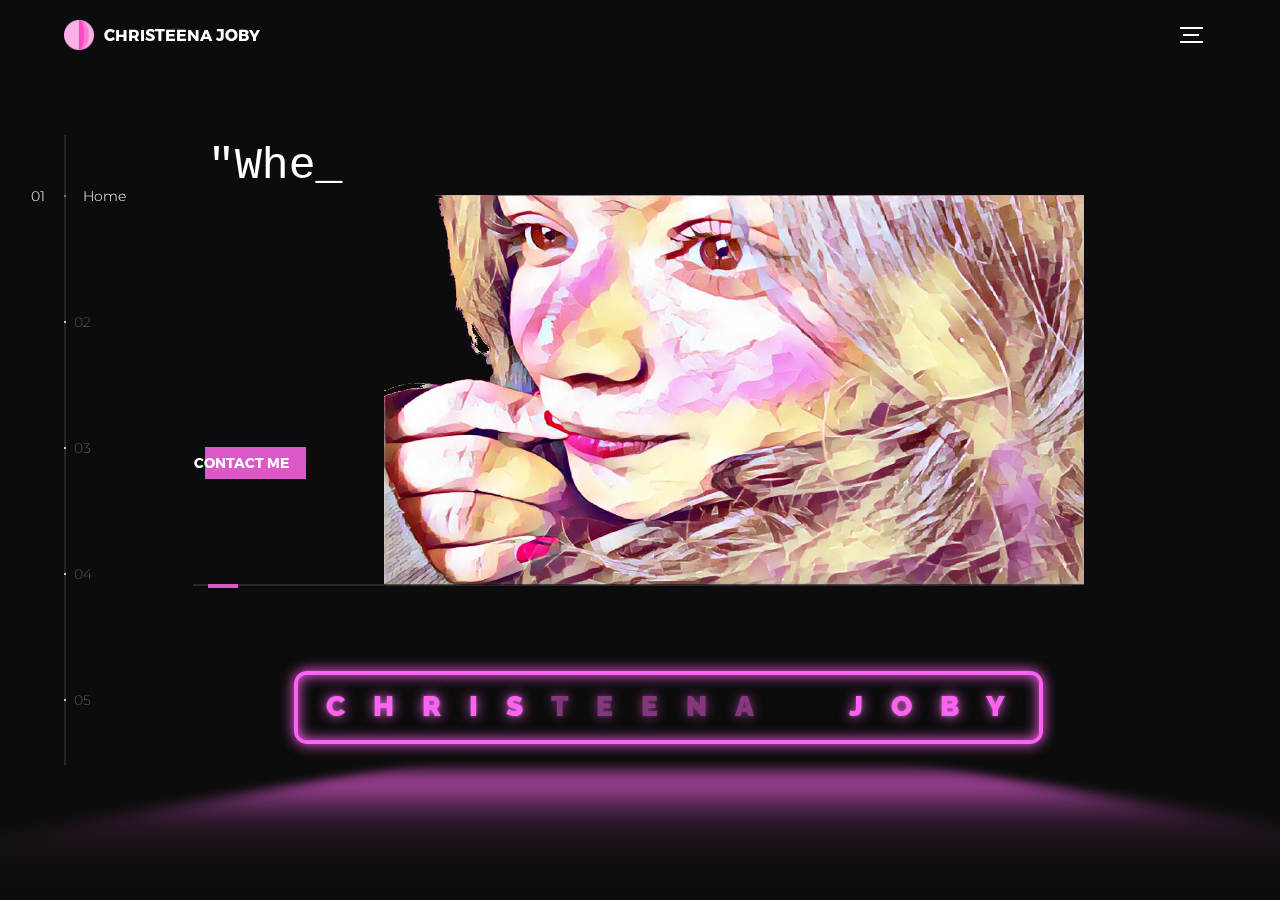
==== index.html @ 311c2933 "Initial commit" ====
<!DOCTYPE html>
<html lang="en">
<head>
  <title>Christeena Joby</title>
  <meta charset="utf-8">
  <meta name="viewport" content="width=device-width, initial-scale=1">
  <meta http-equiv="X-UA-Compatible" content="IE=edge">
  <meta name="description" content="HTML5 website template">
  <meta name="keywords" content="global, template, html, sass, jquery">
  <meta name="viewport" content="width=device-width, initial-scale=1">


  <link rel="stylesheet" href="https://fonts.googleapis.com/css?family=Montserrat">
  
 
  <link rel="stylesheet" href="assets/css/letter.css">
  <link rel="stylesheet" href="assets/css/exp.css">
   <link rel="stylesheet" href="assets/css/output.css">
  <link rel="stylesheet" href="assets/css/ghr.css">
  <link rel="stylesheet" href="assets/css/bob.css">
  <link rel="stylesheet" href="assets/css/button.css">
 
  <link rel="stylesheet" href="assets/css/card.css">

  <link rel="stylesheet" href="assets/css/main.css">

</head>
<body>
  <div class="device-notification">
    <a class="device-notification--logo" href="#0">
      <img src="assets/img/sphere.png">
      <p>Christeena Joby</p>
    </a>
  </div>
  
  <div class="perspective effect-rotate-left">
    <div class="container"><div class="outer-nav--return"></div>
      <div id="viewport" class="l-viewport">
        <div class="l-wrapper">
          <header class="header">
            <a class="header--logo" href="#0">
              <img src="assets/img/sphere.png" alt="Logo" width="30" height="30">
              <p>CHRISTEENA JOBY</p>
            </a>
            <button class="header--cta cta" style="color: rgb(129, 44, 59);" onclick="scrollToContact()">Contact Me</button>
            <div class="header--nav-toggle">
              <span></span>
            </div>
          </header>
          <nav class="l-side-nav">
            <ul class="side-nav">
              <li class="is-active"><span>Home</span></li>
              <li><span>Works</span></li>
              <li><span>About</span></li>
              <li><span>Experience</span></li>
              <li><span>Contact Me</span></li>
            </ul>
          </nav>
          <ul class="l-main-content main-content">
            <li class="l-section section section--is-active">
              <div class="intro" style="height: 90%;">
                <div class="intro--banner" >
                 <div id="typedtext" style="font-family: 'Courier New', Courier, monospace, cursive; height: 30%; font-size: 320%;"></div>
                 <div class="text-and-image-container">
                  <div class="text-container">
                    <button class="cta" style="margin: 20%; left: -23%;" onclick="scrollToContact()">Contact Me
                      <svg version="1.1" id="Layer_1" xmlns="http://www.w3.org/2000/svg" xmlns:xlink="http://www.w3.org/1999/xlink" x="0px" y="0px" viewBox="0 0 150 118" style="enable-background:new 0 0 150 118;" xml:space="preserve">
                      <g transform="translate(0.000000,118.000000) scale(0.100000,-0.100000)">
                        <path d="M870,1167c-34-17-55-57-46-90c3-15,81-100,194-211l187-185l-565-1c-431,0-571-3-590-13c-55-28-64-94-18-137c21-20,33-20,597-20h575l-192-193C800,103,794,94,849,39c20-20,39-29,61-29c28,0,63,30,298,262c147,144,272,271,279,282c30,51,23,60-219,304C947,1180,926,1196,870,1167z"/>
                      </g>
                      </svg>
                      <span class="btn-background"></span>
                    </button>
                    </div> 
                    <img src="assets/img/imageedit_1_9113264319.png" alt="Welcome" width="700" height="390">
                  </div>
                
                </div>
                <div class="intro--options" >
                  
                  <button class='glowing-btn' style="top: 90%; left: 10%;"><span class='glowing-txt'>CHRIS<span class='faulty-letter'>TEENA &nbsp;</span>JOBY</span></button>

                </div>
              </div>
            </li>
            <li class="l-section section">
              <div class="work">
                <h2>Projects</h2>
                <div class="about--options">
                  <!-- Add the card structures here -->
                  <div class="card-grid">
                  <div class="card">
                      <div class="cover item-a">
                          <h1 style="left: -120%;">Employ<br>Management</h1>
                          <span class="price"><br><br>C#/SQL</span>
                          <div class="card-back">
                              <a href="https://github.com/christeena101">View Code</a>
                          
                          </div>
                      </div>
                  </div>
                  <div class="card">
                    <div class="cover item-b">
                        <h1 style="left: -90%;">Arcade<br>Box</h1>
                        <span class="price"><br><br>Android Studio</span>
                        <div class="card-back">
                          <a href="https://github.com/christeena101">View Code</a>
                             
                        </div>
                    </div>
                </div>
                <div class="card">
                  <div class="cover item-c">
                      <h1 style="left: -110%;">Shakespear's<br>Quill</h1>
                      <span class="price"><br><br>jQuery/HTML/CSS/
                        <br>JS/OpenAI/React</span>
                      <div class="card-back">
                        <a href="https://github.com/christeena101">View Code</a>
                  
                      </div>
                  </div>
              </div>
              <div class="card">
                <div class="cover item-d">
                    <h1 style="left: -90%;">3D<br>Space</h1>
                    <span class="price"><br><br>Aframe/HTML/CSS/JS</span>
                    <div class="card-back">
                      <a href="https://github.com/christeena101">View Code</a>
                   
                    </div>
                </div>
            </div>
            <div class="card">
              <div class="cover item-e">
                  <h1 style="left: -90%;">Movie<br>Watcher</h1>
                  <span class="price"><br><br>HTML/CSS/JS</span>
                  <div class="card-back">
                    <a href="https://github.com/christeena101">View Code</a>
                  </div>
              </div>
          </div>
            </div>      
              </div>
              </div>
            </li>
            <li class="l-section section">
              <div class="about">
                
                <div class="about--banner" style="top: 10%;">
                  <div style="left: -10%; font-family: 'Courier New', monospace; font-size: 2.5em; font-weight: bold; color: white; text-shadow: 1px 1px 1px #999; letter-spacing: 1px; text-align: center-left;">
                    "Crafting Innovative <br> Solutions and <br> Pushing Boundaries <br> in Computer Science"</div>
                    <img src="assets/img/meee-removebg-preview.png" alt="About Me" style=" position: absolute; width: 40%; height: 90%; left: 50%; top: 9.4%;">
  <hr style="border: 1px solid rgb(204, 51, 178); margin: 20px 0; width: 100%;">
                </div>

                <div class="foop-container">
                  <div class="foop-panel">
                    <div class="foop-ring">
                      <div class="foop-card foop-card1"></div>
                      <div class="foop-border">
                        <p class="foop-title"></p>
                        <div class="foop-slide">
                          <h6 class="foop-para">Georgia Institute of Technology</h6>
                          <div class="foop-line">
                            <h6 class="foop-para">BS in Computational Media</h6> <i class="foop-fa-plane" aria-hidden="true"></i>
                           
                          </div>
                          <div class="foop-line">
                            <h6 class="foop-para">Graduation:</h6> <i class="foop-fa-plane" aria-hidden="true"></i>
                            <h6 class="foop-para">May 2025</h6>
                          </div>
                        </div>
                      </div>
                    </div>
                  </div>
                  <div class="foop-panel">
                    <div class="foop-ring">
                      <div class="foop-card foop-card2"></div>
                      <div class="foop-border">
                        <p class="foop-title">About</p>
                        <div class="foop-slide">
                          <h6 class="foop-para">With a strong foundation in software development, 
                            problem-solving, and data analysis, 
                            I'm passionate about creating innovative and interactive experiences. </h6>
  
                        </div>
                      </div>
                    </div>
                  </div>
                  <div class="foop-panel">
                    <div class="foop-ring">
                      <div class="foop-card foop-card3"></div>
                      <div class="foop-border">
                        <p class="foop-title">Skills</p>
                        <div class="foop-slide">
                          <h6 class="foop-para">Java | CSS | C# | JavaScript | SQL | Python | Figma | Android Studio | React | Web Development | Accounting | Fundraising | SEO Optimization | Project Management</h6>
                        
                        </div>
                      </div>
                    </div>
                  </div>
                </div>   
              </div>
            </li>
            <li class="l-section section" style="margin: 0;">
              <h2>Work Experience</h2>
              <div class="timeline" style="top: -7.5%;"> 
                <div class="timeline__event  animated fadeInUp delay-3s timeline__event--type1">
                  <div class="timeline__event__icon ">
                    <i class="lni-cake"></i>
                  </div>
                  <div class="timeline__event__date">
                    Alston & Bird
                  </div>
                  <div class="timeline__event__content ">
                    <div class="timeline__event__title">
                    IT Applications Intern
                    </div>
                    <div class="timeline__event__description" style="color: black;">
                      <p>Experienced in developing web and mobile applications using C#, jQuery, and Bootstrap within Visual Studio. My responsibilities included creating stored procedures and executing queries in SQL Database Management for efficient client-data management. I collaborated with cross-functional teams to implement solutions that met user-interface requirements.
                      </p>
                    </div>
                  </div>
                </div>
                <div class="timeline__event animated fadeInUp delay-2s timeline__event--type2">
                  <div class="timeline__event__icon">
                    <i class="lni-burger"></i>
              
                  </div>
                  <div class="timeline__event__date">
                    Brown's Advisory & Accounting Firm
                  </div>
                  <div class="timeline__event__content">
                    <div class="timeline__event__title">
                      Accounting Admin Intern
                    </div>
                    <div class="timeline__event__description" style="color: black;">
                      <p>I offered detailed tax preparation using OLTPRO Tax Service for diverse business entities. My skills include bookkeeping and entry-level accountancy with Quickbooks Certification. I maintained effective client communication through Power Automate, ShareFile, JotForm, and RightSignature.</p>
                    </div>
                  </div>
                </div>
                <div class="timeline__event animated fadeInUp delay-1s timeline__event--type3">
                  <div class="timeline__event__icon">
                    <i class="lni-slim"></i>
              
                  </div>
                  <div class="timeline__event__date">
                    Miss HBCU Teen Pageant 
                  </div>
                  <div class="timeline__event__content">
                    <div class="timeline__event__title">
                      Development Associate
                    </div>
                    <div class="timeline__event__description" style="color: black;">
                      <p>I oversaw a Squarespace website, ensuring regular updates, content management, and troubleshooting. To enhance Search Engine Optimization, I updated metadata, implemented link-tracking, and monitored website traffic. Through effective client outreach, I secured $7,000 in donations/sponsorships out of a total revenue of $27,000.</p>
                    </div>
              
                  </div>
                </div>
                <div class="timeline__event animated fadeInUp timeline__event--type1">
                  <div class="timeline__event__icon">
                    <i class="lni-cake"></i>
              
                  </div>
                  <div class="timeline__event__date">
                    UserTesting
                  </div>
                  <div class="timeline__event__content">
                    <div class="timeline__event__title">
                      Freelance Usability Tester 
                    </div>
                    <div class="timeline__event__description" style="color: black;">
                      <p>
                        My role involved identifying usability issues and functionality problems that impact user experience, conducting thorough user testing sessions across digital products like websites, mobile applications, and prototypes. I delivered high-quality insights valuable to clients, contributing to the enhancement of digital products.</p>
                    </div>
                  </div>
                </div>
              
              </div>
            </li>
            <li class="l-section section" id="contactSection">
              <div class="hire" style="height: 70%; top: 15%;">
                <div class="wrapper">
                        
                        
                  <form class="form__contact" action="">
                    <fieldset>
                      <p>Hey, Christeena!</p>
                      <p>My name is <span class="form__field field--name" data-placeholder="your name" tabindex="1" contenteditable></span> and I'm writting to you since I'm interested in <span class="form__field field--message" data-placeholder="your message" tabindex="2" contenteditable></span>.</p>
                      <p>This is my <span class="form__field field--email" data-placeholder="email address" tabindex="3" contenteditable></span>.</p>
                      <p>Hope to get in touch soon. Cheers!</p>
                      <button type="submit" class="button button--xlarge" tabindex="4">Send message &#187;</button>
                    </fieldset>
                  </form>
                </div>
                
                <svg version="1.1" id="Layer_1" xmlns="http://www.w3.org/2000/svg" xmlns:xlink="http://www.w3.org/1999/xlink" xml:space="preserve">
                  <defs>
                    <filter id="blur0">
                      <feGaussianBlur in="SourceGraphic" stdDeviation="0 0" />
                    </filter>
                    <filter id="blur1">
                      <feGaussianBlur in="SourceGraphic" stdDeviation="0 5" />
                    </filter>
                    <filter id="blur2">
                      <feGaussianBlur in="SourceGraphic" stdDeviation="0 10" />
                    </filter>
                    <filter id="blur3">
                      <feGaussianBlur in="SourceGraphic" stdDeviation="0 15" />
                    </filter>
                    <filter id="blur4">
                      <feGaussianBlur in="SourceGraphic" stdDeviation="0 20" />
                    </filter>
                  </defs>
                </svg>
           
              </div>
            </li>
            </ul>
            </div>
            </div>
            </div>
            <ul class="outer-nav">
              <li class="is-active">Home</li>
              <li>Works</li>
              <li>About</li>
              <li>Experience</li>
              <li>Contact Me</li>
            </ul>
            </div>
            
            <script src="assets/js/text.js"></script>
            <script src="https://ajax.googleapis.com/ajax/libs/jquery/2.2.4/jquery.min.js"></script>
            <script>window.jQuery || document.write('<script src="assets/js/vendor/jquery-2.2.4.min.js"><\/script>')</script>
            <script src="assets/js/functions-min.js"></script>
            <script>
              function scrollToContact() {
                // Get the target section element by its id
                var contactSection = document.getElementById('contactSection');
            
                // Scroll to the top of the target section smoothly
                contactSection.scrollIntoView({ behavior: 'smooth' });
              }
            </script>
            </body>
            </html>
---- assets/css/letter.css ----
@import url("https://fonts.googleapis.com/css?family=Roboto+Slab:400");
@import url("https://fonts.googleapis.com/css?family=Shadows+Into+Light");
::selection {
  color: #fff;
  background: #9FBE5A;
}


h1 {
  margin-bottom: 75px;
  padding: 0 20vw;
  font: 400 56px "Roboto Slab", serif;
  font-size: 56px;
  text-align: center;
  color: #fff;
}

.form__contact {
  max-width: 600px;
  margin: 0 auto;
  border-left: 30px solid white;
  border-image: url([data-uri]) 5% 100% repeat;
  border-image-width: 0px 0px 0px 30px;
  transform: translateY(100%);
  animation: init 1s ease-in-out forwards;
}
.form__contact fieldset {
  position: relative;
  margin: 0;
  padding: 30px 30px 40px 80px;
  border: none;
  border-radius: 0 20px 20px 0;
  font: 24px "Shadows Into Light", cursive;
  background: #fff linear-gradient(rgba(0, 0, 0, 0.1) 1px, transparent 0) 0 20px/100% 40px;
}
.form__contact fieldset:after {
  position: absolute;
  top: 0;
  left: 50px;
  content: "";
  height: 100%;
  width: 1px;
  border-left: double #E08183;
}
.form__contact p {
  margin: 0 0 40px 0;
  line-height: 40px;
  color: #333;
}
.form__contact span {
  position: relative;
  line-height: 40px;
}
.form__contact button {
  margin-top: 40px;
  float: right;
  border: none;
  font-family: "Shadows Into Light", cursive;
  color: #E08183;
  background: transparent;
  cursor: pointer;
  transition: transform 0.25s ease;
}
.form__contact button:hover {
  transform: translateX(10px);
}

.form__field {
  display: inline;
  color: #7DB665;
  outline: none;
}
.form__field:empty {
  display: inline-block;
  color: #DDD;
}
.form__field:empty:before, .form__field:empty:focus:before {
  content: attr(data-placeholder);
}

svg {
  display: none;
}

@keyframes init {
  75% {
    transform: translateY(-20px);
  }
  100% {
    transform: translateY(0);
  }
}
@keyframes do-blur {
  0% {
    filter: url(#blur4);
  }
  25% {
    filter: url(#blur3);
  }
  50% {
    filter: url(#blur2);
  }
  75% {
    filter: url(#blur1);
  }
  100% {
    filter: url(#blur0);
  }
}

/*# sourceMappingURL=letter.css.map */
---- assets/css/exp.css ----
* {
  box-sizing: border-box;
}

html {
  font-size: 14px;
}

body {
  background: #f6f9fc;
  font-family: "Open Sans", sans-serif;
  color: #525f7f;
}

h2 {
  margin: 5%;
  text-align: center;
  font-size: 2rem;
  font-weight: 100;
}

.timeline {
  display: flex;
  flex-direction: column;
  margin: 20px auto;
  position: relative;
}
.timeline__event {
  margin-bottom: 20px;
  position: relative;
  display: flex;
  margin: 20px 0;
  border-radius: 6px;
  align-self: center;
  width: 80%; /* Set a width for better responsiveness */
  height: 140px; /* Set a fixed height */
}

.timeline__event:nth-child(2n+1) {
  flex-direction: row-reverse;
}
.timeline__event:nth-child(2n+1) .timeline__event__date {
  border-radius: 0 6px 6px 0;
}
.timeline__event:nth-child(2n+1) .timeline__event__content {
  border-radius: 6px 0 0 6px;
}
.timeline__event:nth-child(2n+1) .timeline__event__icon:before {
  content: "";
  width: 2px;
  height: 100%;
  background: #f6a4ec;
  position: absolute;
  top: 0%;
  left: 50%;
  right: auto;
  z-index: -1;
  transform: translateX(-50%);
  animation: fillTop 2s forwards 4s ease-in-out;
}
.timeline__event:nth-child(2n+1) .timeline__event__icon:after {
  content: "";
  width: 100%;
  height: 2px;
  background: #f6a4ec;
  position: absolute;
  right: 0;
  z-index: -1;
  top: 50%;
  left: auto;
  transform: translateY(-50%);
  animation: fillLeft 2s forwards 4s ease-in-out;
}
.timeline__event__title {
  font-size: 1.2rem;
  line-height: 1.4;
  text-transform: uppercase;
  font-weight: 600;
  color: #9251ac;
  letter-spacing: 1.5px;
}

.timeline__event__content {
  padding: 20px;
  box-shadow: 0 30px 60px -12px rgba(50, 50, 93, 0.25), 0 18px 36px -18px rgba(0, 0, 0, 0.3), 0 -12px 36px -8px rgba(0, 0, 0, 0.025);
  background: #fff;
  border-radius: 0 6px 6px 0;
  height: 100%; /* Fill the entire height of the parent */
  overflow: auto; /* Add overflow for cases where content exceeds the fixed height */
}
.timeline__event__date {
  color: #f6a4ec;
  font-size: 1.5rem;
  font-weight: 600;
  background: #9251ac;
  display: flex;
  align-items: center;
  justify-content: center;
  white-space: nowrap;
  padding: 0 20px;
  border-radius: 6px 0 0 6px;
}
.timeline__event__icon {
  display: flex;
  align-items: center;
  justify-content: center;
  color: #9251ac;
  padding: 20px;
  align-self: center;
  margin: 0 20px;
  background: #f6a4ec;
  border-radius: 100%;
  width: 40px;
  box-shadow: 0 30px 60px -12px rgba(50, 50, 93, 0.25), 0 18px 36px -18px rgba(0, 0, 0, 0.3), 0 -12px 36px -8px rgba(0, 0, 0, 0.025);
  padding: 40px;
  height: 40px;
  position: relative;
}
.timeline__event__icon i {
  font-size: 32px;
}
.timeline__event__icon:before {
  content: "";
  width: 2px;
  height: 100%;
  background: #f6a4ec;
  position: absolute;
  top: 0%;
  z-index: -1;
  left: 50%;
  transform: translateX(-50%);
  animation: fillTop 2s forwards 4s ease-in-out;
}
.timeline__event__icon:after {
  content: "";
  width: 100%;
  height: 2px;
  background: #f6a4ec;
  position: absolute;
  left: 0%;
  z-index: -1;
  top: 50%;
  transform: translateY(-50%);
  animation: fillLeftOdd 2s forwards 4s ease-in-out;
}
.timeline__event__description {
  flex-basis: 60%;
}
.timeline__event--type2:after {
  background: #555ac0;
}
.timeline__event--type2 .timeline__event__date {
  color: #87bbfe;
  background: #555ac0;
}
.timeline__event--type2:nth-child(2n+1) .timeline__event__icon:before, .timeline__event--type2:nth-child(2n+1) .timeline__event__icon:after {
  background: #87bbfe;
}
.timeline__event--type2 .timeline__event__icon {
  background: #87bbfe;
  color: #555ac0;
}
.timeline__event--type2 .timeline__event__icon:before, .timeline__event--type2 .timeline__event__icon:after {
  background: #87bbfe;
}
.timeline__event--type2 .timeline__event__title {
  color: #555ac0;
}
.timeline__event--type3:after {
  background: #24b47e;
}
.timeline__event--type3 .timeline__event__date {
  color: #aff1b6;
  background-color: #24b47e;
}
.timeline__event--type3:nth-child(2n+1) .timeline__event__icon:before, .timeline__event--type3:nth-child(2n+1) .timeline__event__icon:after {
  background: #aff1b6;
}
.timeline__event--type3 .timeline__event__icon {
  background: #aff1b6;
  color: #24b47e;
}
.timeline__event--type3 .timeline__event__icon:before, .timeline__event--type3 .timeline__event__icon:after {
  background: #aff1b6;
}
.timeline__event--type3 .timeline__event__title {
  color: #24b47e;
}
.timeline__event:last-child .timeline__event__icon:before {
  content: none;
}

@media (max-width: 786px) {
  .timeline__event {
    flex-direction: column;
    align-self: center;
  }
  .timeline__event__content {
    width: 100%;
  }
  .timeline__event__icon {
    border-radius: 6px 6px 0 0;
    width: 100%;
    margin: 0;
    box-shadow: none;
  }
  .timeline__event__icon:before, .timeline__event__icon:after {
    display: none;
  }
  .timeline__event__date {
    border-radius: 0;
    padding: 20px;
  }
  .timeline__event:nth-child(2n+1) {
    flex-direction: column;
    align-self: center;
  }
  .timeline__event:nth-child(2n+1) .timeline__event__date {
    border-radius: 0;
    padding: 20px;
  }
  .timeline__event:nth-child(2n+1) .timeline__event__icon {
    border-radius: 6px 6px 0 0;
    margin: 0;
  }
}
@keyframes fillLeft {
  100% {
    right: 100%;
  }
}
@keyframes fillTop {
  100% {
    top: 100%;
  }
}
@keyframes fillLeftOdd {
  100% {
    left: 100%;
  }
}
---- assets/css/output.css ----
@import url("https://fonts.googleapis.com/css2?family=Oswald:wght@200;600&display=swap");
body {
  font-family: "Oswald", sans-serif;
  background-color: #212121;
}
body section {
  width: 90%;
  max-width: 1200px;
  margin: 0 auto;
}
body section .row {
  align-items: center;
  height: 100vh;
}

.card-grid {
  display: grid;
  grid-template-columns: repeat(3, 1fr); /* Three cards per row */
  gap: 10px; /* Add gap between grid items */
}

.card {
  position: relative;
  height: 200px;
  width: 50%;
  margin: 10px 0;
  transition: ease all 2.3s;
  perspective: 1200px;
  margin: 10px; /* Add margin between cards */
}
.card:hover .cover {
  transform: rotateX(0deg) rotateY(-180deg);
}
.card:hover .cover:before {
  transform: translateZ(30px);
}
.card:hover .cover:after {
  background-color: black;
}
.card:hover .cover h1 {
  transform: translateZ(100px);
}
.card:hover .cover .price {
  transform: translateZ(60px);
}
.card:hover .cover a {
  transform: translateZ(-60px) rotatey(-180deg);
}
.card .cover {
  position: absolute;
  height: 100%;
  width: 100%;
  transform-style: preserve-3d;
  transition: ease all 2.3s;
  background-size: cover;
  background-position: center center;
  background-repeat: no-repeat;
}
.card .cover:before {
  content: "";
  position: absolute;
  border: 5px solid rgba(255, 255, 255, 0.5);
  box-shadow: 0 0 12px rgba(0, 0, 0, 0.3);
  top: 20px;
  left: 20px;
  right: 20px;
  bottom: 20px;
  z-index: 2;
  transition: ease all 2.3s;
  transform-style: preserve-3d;
  transform: translateZ(0px);
}
.card .cover:after {
  content: "";
  position: absolute;
  top: 0px;
  left: 0px;
  right: 0px;
  bottom: 0px;
  z-index: 2;
  transition: ease all 1.3s;
  background: rgba(0, 0, 0, 0.4);
}
.card .cover.item-a {
  background-image: url("../img/employ.png");
}
.card .cover.item-b {
  background-image: url("../img/aracde1.png");
}
.card .cover.item-c {
  background-image: url("../img/shakes.png");
}
.card .cover.item-d {
  background-image: url("../img/space.png");
}
.card .cover.item-e {
  background-image: url("../img/movie.png");
}
.card .cover h1 {
  font-weight: 600;
  position: absolute;
  bottom: 55px;
  left: 50px;
  color: white;
  transform-style: preserve-3d;
  transition: ease all 2.3s;
  z-index: 3;
  font-size: 300%;
  transform: translateZ(0px);
}
.card .cover .price {
  font-weight: 200;
  position: absolute;
  top: 55px;
  right: 50px;
  color: white;
  transform-style: preserve-3d;
  transition: ease all 2.3s;
  z-index: 4;
  font-size: 2em;
  transform: translateZ(0px);
}
.card .card-back {
  position: absolute;
  height: 100%;
  width: 100%;
  background: rgb(97, 5, 69);
  transform-style: preserve-3d;
  transition: ease all 2.3s;
  transform: translateZ(-1px);
  display: flex;
  align-items: center;
  justify-content: center;
}
.card .card-back a {
  transform-style: preserve-3d;
  transition: ease transform 2.3s, ease background 0.5s;
  transform: translateZ(-1px) rotatey(-180deg);
  background: transparent;
  border: 1px solid white;
  font-weight: 200;
  font-size: 1.3em;
  color: white;
  padding: 14px 32px;
  outline: none;
  text-decoration: none;
}
.card .card-back a:hover {
  background-color: white;
  color: #0b0f08;
}

/*# sourceMappingURL=output.css.map */
---- assets/css/ghr.css ----
.foop-body {
  margin: 0;
  background-color: #2e2e31;
  display: flex;
  align-items: center;
  height: 100vh;
  width: 100vw;
}

.foop-container {
  height: 100vh;
  width: 100vw;
  max-height: 600px;
  max-width: 1000px;
  min-height: 600px;
  min-width: 1000px;
  display: flex;
  justify-content: space-evenly;
  align-items: center;
  margin: 0 auto;
}

.foop-panel {
  height: 100px;
  width: 290px;
  top: -8%;
  left: -6%;
  position: relative;
}

.foop-panel:hover .foop-card {
  filter: blur(1.5px);
}

.foop-panel:hover .foop-card1 {
  background-size: 215% 135%;
}

.foop-panel:hover .foop-card2 {
  background-size: 115% 115%;
}

.foop-panel:hover .foop-card3 {
  background-size: 155% 115%;
}

.foop-panel:hover .foop-title {
  color: rgba(255, 255, 255, 0.2);
}

.foop-panel:hover .foop-border {
  border: 1px solid rgb(255, 255, 255);
}

.foop-panel:hover .foop-slide {
  bottom: 0px;
}

.foop-panel:hover .foop-ring:before,
.foop-panel:hover .foop-ring:after {
  transform: translateX(-50%) translateY(-50%) rotate(310deg);
}

.foop-ring,
.foop-card,
.foop-border,
.foop-slide,
.foop-line {
  display: flex;
  justify-content: center;
  align-items: center;
}

.foop-ring {
  color: #fff1f9;
  position: absolute;
  top: 50%;
  left: 50%;
  transform: translateX(-50%) translateY(-50%);
  font-size: 270px;
}

.foop-card {
  background: #f0d6e5;
  position: relative;
  transition: all 1s;
  height: 370px;

  width: 300px;
  border: 1px solid rgb(255, 255, 255);
}

.foop-card1 {
  background-image: url("../img/tech.jpeg");
  background-repeat: no-repeat;
  background-size: 100% 100%;
}

.foop-card2 {
  background-image: url("../img/about.jpeg");
  background-repeat: no-repeat;
  background-size: 100% 100%;
}

.foop-card3 {
  background-image: url("../img/re.jpeg");
  background-repeat: no-repeat;
  background-size: 100% 100%;
}

.foop-ring:before,
.foop-ring:after {
  content: "";
  padding: 0.7em 0.4em;
  position: absolute;
  left: 50%;
  width: 115%;
  top: 50%;
  display: block;
  border: 5px solid #e01db6;
  border-radius: 50%;
  transition: transform 1s;
  transform: translateX(-50%) translateY(-50%) rotate(50deg);
}

.foop-ring:before {
  border-color: rgb(235, 235, 235) rgb(235, 235, 235) rgba(0, 0, 0, 0) rgba(0, 0, 0, 0);
  z-index: -1;
}

.foop-ring:after {
  border-color: rgba(0, 0, 0, 0) rgba(0, 0, 0, 0) rgb(235, 235, 235) rgb(235, 235, 235);
}

.foop-p {
  text-align: center;
  position: absolute;
  font-family: "Playfair Display";
}

.foop-title {
  font-size: 30px;
  font-weight: 700;
  
  transition: all 1s;
  top: 0;
}

.foop-para {
  bottom: 0;
  font-size: 15px;
  font-family: "Raleway";
  padding: 20px;
  margin: 0;
  text-align: center;
}

.foop-border {
  position: absolute;
  border: 1px solid rgba(255, 255, 255, 0.5);
  height: 280px;
  width: 180px;
  transition: border 1s;
  overflow: hidden;
}

.foop-slide {
  height: 270px;
  width: 180px;
  position: absolute;
  border: 1px solid black;
  bottom: -270px;
  background: rgba(0, 0, 0, 0.5);
  transition: bottom 1s;
  flex-direction: column;
}

.foop-fa-plane {
  font-size: 16px;
}
---- assets/css/bob.css ----
.zozo-body {
  width: 100vw;
  height: 100vh;
  margin: 0;
  background-color: #fff; /* White background */
  font-family: sans-serif;
  display: flex;
  justify-content: center;
  align-items: center;
}

.zozo-card {
  width: 750px;
  height: 100px;
  display: flex;
  flex-grow: 1;
  justify-content: flex-end;
  transform: rotate(-30deg);
  position: relative;
  z-index: 1;
}

.zozo-card__left {
  background-color: rgb(235, 108, 182); /* Pink background */
  width: 50%;
  transform: rotate(-6deg) skew(-6deg, -6deg);
  margin-right: -3px;
  border: 1px solid #000; /* Black border */
}

.zozo-card__content {
  height: calc(100% - 50px);
  width: auto;
  margin: 18px;
  display: flex;
  flex-direction: column;
  justify-content: flex-end;
}

.zozo-card__content__icon {
  display: flex;
  height: 64px;
  width: 64px;
  background-position: center bottom;
  background-repeat: no-repeat;
  background-size: cover;
}

.zozo-card__content div {
  align-self: center;
  margin-top: 8px;
}

.zozo-card__right {
  background-color: rgb(231, 153, 199); 
  background-position: center bottom;
  background-repeat: no-repeat;
  background-size: cover;
  width: 50%;
  transform: rotate(6deg) skew(6deg, 6deg);
  margin-left: -3px;
  color: #000; /* Black text */
  border: 1px solid #333; /* Darker black border */
}

.zozo-card::before {
  content: '';
  background-color: #000; /* Black background */
  position: absolute;
  bottom: 5px;
  right: 210px;
  height: 80px;
  width: 80px;
  transform: rotate(45deg) skew(-32deg, -32deg);
  z-index: -1;
  box-shadow: 90px 90px 15px 22.5px rgba(0, 0, 0, 0.8);
}
.zozo-contact__social {
  display: flex;
  margin-top: 20px;
}

.zozo-contact__social a {
  margin-right: 10px;
  text-decoration: none;
  color: #333;
  display: flex;
  align-items: center;
}

.zozo-contact__social i {
  font-size: 24px;
  margin-right: 5px;
}
---- assets/css/button.css ----
:root {
  --glow-color: hsl(305, 100%, 69%);
}

*,
*::before,
*::after {
  box-sizing: border-box;
}

html,
body {
  height: 100%;
  width: 100%;
  overflow: hidden;
}

body {
  min-height: 100vh;
  display: flex;
  justify-content: center;
  align-items: center;
  background: black;
}

.glowing-btn {
  position: relative;
  color: var(--glow-color);
  cursor: pointer;
  padding: 0.35em 1em;
  border: 0.15em solid var(--glow-color);
  border-radius: 0.45em;
  background: none;
  perspective: 2em;
  font-family: "Raleway", sans-serif;
  font-size: 2em;
  font-weight: 900;
  letter-spacing: 1em;

  -webkit-box-shadow: inset 0px 0px 0.5em 0px var(--glow-color),
    0px 0px 0.5em 0px var(--glow-color);
  -moz-box-shadow: inset 0px 0px 0.5em 0px var(--glow-color),
    0px 0px 0.5em 0px var(--glow-color);
  box-shadow: inset 0px 0px 0.5em 0px var(--glow-color),
    0px 0px 0.5em 0px var(--glow-color);
  animation: border-flicker 2s linear infinite;
}

.glowing-txt {
  float: left;
  margin-right: -0.8em;
  -webkit-text-shadow: 0 0 0.125em hsl(0 0% 100% / 0.3),
    0 0 0.45em var(--glow-color);
  -moz-text-shadow: 0 0 0.125em hsl(0 0% 100% / 0.3),
    0 0 0.45em var(--glow-color);
  text-shadow: 0 0 0.125em hsl(0 0% 100% / 0.3), 0 0 0.45em var(--glow-color);
  animation: text-flicker 3s linear infinite;
}

.faulty-letter {
  opacity: 0.5;
  animation: faulty-flicker 2s linear infinite;
}

.glowing-btn::before {
  content: "";
  position: absolute;
  top: 0;
  bottom: 0;
  left: 0;
  right: 0;
  opacity: 0.7;
  filter: blur(1em);
  transform: translateY(120%) rotateX(95deg) scale(1, 0.35);
  background: var(--glow-color);
  pointer-events: none;
}

.glowing-btn::after {
  content: "";
  position: absolute;
  top: 0;
  left: 0;
  right: 0;
  bottom: 0;
  opacity: 0;
  z-index: -1;
  background-color: var(--glow-color);
  box-shadow: 0 0 2em 0.2em var(--glow-color);
  transition: opacity 100ms linear;
}

.glowing-btn:hover {
  color: rgba(0, 0, 0, 0.8);
  text-shadow: none;
  animation: none;
}

.glowing-btn:hover .glowing-txt {
  animation: none;
}

.glowing-btn:hover .faulty-letter {
  animation: none;
  text-shadow: none;
  opacity: 1;
}

.glowing-btn:hover:before {
  filter: blur(1.5em);
  opacity: 1;
}

.glowing-btn:hover:after {
  opacity: 1;
}

@keyframes faulty-flicker {
  0% {
    opacity: 0.1;
  }
  2% {
    opacity: 0.1;
  }
  4% {
    opacity: 0.5;
  }
  19% {
    opacity: 0.5;
  }
  21% {
    opacity: 0.1;
  }
  23% {
    opacity: 1;
  }
  80% {
    opacity: 0.5;
  }
  83% {
    opacity: 0.4;
  }

  87% {
    opacity: 1;
  }
}

@keyframes text-flicker {
  0% {
    opacity: 0.1;
  }

  2% {
    opacity: 1;
  }

  8% {
    opacity: 0.1;
  }

  9% {
    opacity: 1;
  }

  12% {
    opacity: 0.1;
  }
  20% {
    opacity: 1;
  }
  25% {
    opacity: 0.3;
  }
  30% {
    opacity: 1;
  }

  70% {
    opacity: 0.7;
  }
  72% {
    opacity: 0.2;
  }

  77% {
    opacity: 0.9;
  }
  100% {
    opacity: 0.9;
  }
}

@keyframes border-flicker {
  0% {
    opacity: 0.1;
  }
  2% {
    opacity: 1;
  }
  4% {
    opacity: 0.1;
  }

  8% {
    opacity: 1;
  }
  70% {
    opacity: 0.7;
  }
  100% {
    opacity: 1;
  }
}

@media only screen and (max-width: 600px) {
  .glowing-btn {
    font-size: 0.5em;
  }
}
---- assets/css/card.css ----
@import url("https://fonts.googleapis.com/css?family=Raleway:400,400i,700");

* {
  margin: 0;
  padding: 0;
  box-sizing: border-box;
}

.card-container {
  perspective: 50em;

  &:nth-child(1) { --bi: linear-gradient(#555 5em, #0000 3em), linear-gradient(60deg, #55042f, #050a52); }
  &:nth-child(2) { --bi: linear-gradient(#555 5em, #0000 3em), linear-gradient(60deg, #b12f74, #2834af); }
  &:nth-child(3) { --bi: linear-gradient(#555 5em, #0000 3em), linear-gradient(60deg, #f5a7d1, #2a2e64); }

}

.card {
  position: center;
  width: 320px;
  padding: 3em;
  color: #fff;
  transform: rotateY(30deg) rotateX(15deg);
  transform-style: preserve-3d;
  transition: transform 1s;
  background-color: rgb(7, 7, 7); /* Set the background color to pink */

  &:hover {
    transform: rotateY(-30deg) rotateX(-15deg);
  }
}

.layers {
  position: absolute;
  left: 0;
  top: 0;
  width: 100%;
  height: 100%;
  transform-style: preserve-3d;
  z-index: -1;
}

.layer {
  position: absolute;
  left: 0;
  top: 0;
  width: 100%;
  height: 100%;
  border-radius: 1em;
  background-image: var(--bi);
  transform: translateZ(var(--tz));
  box-shadow: 0 0 0.5em #000d inset;

  @for $i from 0 to 10 {
    &:nth-child(#{$i + 1}) {
      --tz: #{$i * -4}px;
    }
  }

  &:last-child {
    box-shadow: 0 0 0.5em #000d inset, 0 0 5px #000;
  }
}
---- assets/css/main.css ----
@font-face{font-family:'Montserrat';src:url("fonts/Montserrat-Black.eot");src:local("☺"),url("fonts/Montserrat-Black.woff") format("woff"),url("fonts/Montserrat-Black.ttf") format("truetype"),url("fonts/Montserrat-Black.svg") format("svg");font-weight:900;font-style:normal}@font-face{font-family:'Montserrat';src:url("fonts/Montserrat-Bold.eot");src:local("☺"),url("fonts/Montserrat-Bold.woff") format("woff"),url("fonts/Montserrat-Bold.ttf") format("truetype"),url("fonts/Montserrat-Bold.svg") format("svg");font-weight:700;font-style:normal}@font-face{font-family:'Montserrat';src:url("fonts/Montserrat-Regular.eot");src:local("☺"),url("fonts/Montserrat-Regular.woff") format("woff"),url("fonts/Montserrat-Regular.ttf") format("truetype"),url("fonts/Montserrat-Regular.svg") format("svg");font-weight:400;font-style:normal}@font-face{font-family:'Montserrat';src:url("fonts/Montserrat-Light.eot");src:local("☺"),url("fonts/Montserrat-Light.woff") format("woff"),url("fonts/Montserrat-Light.ttf") format("truetype"),url("fonts/Montserrat-Light.svg") format("svg");font-weight:300;font-style:normal}/*! normalize.css v3.0.2 | MIT License | git.io/normalize */html{font-family:sans-serif;-ms-text-size-adjust:100%;-webkit-text-size-adjust:100%}body{margin:0}article,aside,details,figcaption,figure,footer,header,hgroup,main,menu,nav,section,summary{display:block}audio,canvas,progress,video{display:inline-block;vertical-align:baseline}audio:not([controls]){display:none;height:0}[hidden],template{display:none}a{background-color:transparent}a:active,a:hover{outline:0}abbr[title]{border-bottom:1px dotted}b,strong{font-weight:bold}dfn{font-style:italic}h1{font-size:2em;margin:0.67em 0}mark{background:#ff0;color:#000}small{font-size:80%}sub,sup{font-size:75%;line-height:0;position:relative;vertical-align:baseline}sup{top:-0.5em}sub{bottom:-0.25em}img{border:0}svg:not(:root){overflow:hidden}figure{margin:1em 40px}hr{box-sizing:content-box;height:0}pre{overflow:auto}code,kbd,pre,samp{font-family:monospace, monospace;font-size:1em}button,input,optgroup,select,textarea{color:inherit;font:inherit;margin:0}button{overflow:visible}button,select{text-transform:none}button,html input[type="button"],input[type="reset"],input[type="submit"]{-webkit-appearance:button;cursor:pointer}button[disabled],html input[disabled]{cursor:default}button::-moz-focus-inner,input::-moz-focus-inner{border:0;padding:0}input{line-height:normal}input[type="checkbox"],input[type="radio"]{box-sizing:border-box;padding:0}input[type="number"]::-webkit-inner-spin-button,input[type="number"]::-webkit-outer-spin-button{height:auto}input[type="search"]{-webkit-appearance:textfield;box-sizing:content-box}input[type="search"]::-webkit-search-cancel-button,input[type="search"]::-webkit-search-decoration{-webkit-appearance:none}fieldset{border:1px solid #c0c0c0;margin:0 2px;padding:0.35em 0.625em 0.75em}legend{border:0;padding:0}textarea{overflow:auto}optgroup{font-weight:bold}table{border-collapse:collapse;border-spacing:0}td,th{padding:0}::-moz-selection{background:#FFF498}::selection{background:#FFF498}::-moz-selection{background:#FFF498}img::-moz-selection{background:transparent}img::selection{background:transparent}img::-moz-selection{background:transparent}body{-webkit-tap-highlight-color:#FFF498}body{background-color:#0c0c0c;font-size:14px;line-height:1.6;font-family:"Montserrat",sans-serif;color:#fff;-webkit-font-smoothing:antialiased;-webkit-text-size-adjust:100%}.l-viewport{position:relative;width:100%;height:100vh;box-shadow:0 0 45px 5px rgba(0,0,0,0.85);overflow:hidden}.l-wrapper{position:relative;width:1440px;max-width:90%;height:100%;margin:0 auto}.l-side-nav{position:absolute;left:0;display:-webkit-box;display:-webkit-flex;display:-ms-flexbox;display:flex;height:100%;-webkit-box-align:center;-webkit-align-items:center;-ms-flex-align:center;align-items:center}.l-side-nav::before{content:"";position:absolute;top:50%;left:0;-webkit-transform:translateY(-50%);transform:translateY(-50%);width:2px;height:70%;max-height:750px;background-color:#555;opacity:.35;z-index:10}@media (max-width: 1180px){.l-side-nav{display:none}}.l-main-content{position:relative;width:100%;height:100%;margin:0;padding:0;list-style:none}.l-section{position:absolute;width:100%;height:100%}.device-notification{display:none;position:fixed;top:0;left:0;width:100%;height:100%;-webkit-box-orient:vertical;-webkit-box-direction:normal;-webkit-flex-direction:column;-ms-flex-direction:column;flex-direction:column;-webkit-box-align:center;-webkit-align-items:center;-ms-flex-align:center;-ms-grid-row-align:center;align-items:center;-webkit-box-pack:center;-webkit-justify-content:center;-ms-flex-pack:center;justify-content:center;background-color:#0c0c0c;z-index:12}.device-notification--logo{display:-webkit-box;display:-webkit-flex;display:-ms-flexbox;display:flex;-webkit-box-align:center;-webkit-align-items:center;-ms-flex-align:center;align-items:center;text-decoration:none;color:#fff}.device-notification--logo p{margin:0 0 0 10px;font-size:16px;font-weight:700;text-transform:uppercase}.device-notification--message{width:70%;margin:30px 0 0 0;font-weight:700;text-align:center}@media (max-width: 767px) and (min-width: 601px) and (max-height: 680px){.device-notification{display:-webkit-box;display:-webkit-flex;display:-ms-flexbox;display:flex}}@media (max-width: 600px) and (min-width: 480px) and (max-height: 580px){.device-notification{display:-webkit-box;display:-webkit-flex;display:-ms-flexbox;display:flex}}@media (max-width: 736px) and (min-width: 360px) and (orientation: landscape){.device-notification{display:-webkit-box;display:-webkit-flex;display:-ms-flexbox;display:flex}}@media(max-width: 359px){.device-notification{display:-webkit-box;display:-webkit-flex;display:-ms-flexbox;display:flex}}.section{opacity:0;visibility:hidden;-webkit-transition:opacity .4s ease-in-out,visibility 0s .4s;transition:opacity .4s ease-in-out,visibility 0s .4s}.section--is-active{opacity:1;visibility:visible;z-index:1;-webkit-transition:opacity .4s ease-in-out .4s;transition:opacity .4s ease-in-out .4s}.section--next{-webkit-transform:translateY(-45px);transform:translateY(-45px);-webkit-transition:-webkit-transform .4s ease-in-out;transition:-webkit-transform .4s ease-in-out;transition:transform .4s ease-in-out;transition:transform .4s ease-in-out, -webkit-transform .4s ease-in-out}.section--prev{-webkit-transform:translateY(45px);transform:translateY(45px);-webkit-transition:-webkit-transform .4s ease-in-out;transition:-webkit-transform .4s ease-in-out;transition:transform .4s ease-in-out;transition:transform .4s ease-in-out, -webkit-transform .4s ease-in-out}.header{position:absolute;top:0;left:0;display:-webkit-box;display:-webkit-flex;display:-ms-flexbox;display:flex;width:100%;height:70px;-webkit-box-align:center;-webkit-align-items:center;-ms-flex-align:center;align-items:center;-webkit-box-pack:justify;-webkit-justify-content:space-between;-ms-flex-pack:justify;justify-content:space-between;z-index:10}.header--logo{display:-webkit-box;display:-webkit-flex;display:-ms-flexbox;display:flex;-webkit-box-align:center;-webkit-align-items:center;-ms-flex-align:center;align-items:center;text-decoration:none;color:#fff}.header--logo p{margin:0 0 0 10px;font-size:16px;font-weight:700;text-transform:uppercase}.header--nav-toggle{display:-webkit-box;display:-webkit-flex;display:-ms-flexbox;display:flex;width:50px;height:50px;-webkit-box-orient:vertical;-webkit-box-direction:normal;-webkit-flex-direction:column;-ms-flex-direction:column;flex-direction:column;-webkit-box-align:center;-webkit-align-items:center;-ms-flex-align:center;align-items:center;-webkit-box-pack:center;-webkit-justify-content:center;-ms-flex-pack:center;justify-content:center;cursor:pointer}.header--nav-toggle span,.header--nav-toggle::before,.header--nav-toggle::after{content:"";position:relative;width:16px;height:2px;background-color:#fff}.header--nav-toggle::before{bottom:5px;width:23px}.header--nav-toggle::after{top:5px;width:23px}.header--cta{position:absolute;top:50%;left:50%;-webkit-transform:translate(-50%, -50%);transform:translate(-50%, -50%);padding:0 20px;line-height:30px;text-decoration:none;color:#fff;font-weight:700;text-transform:uppercase;background-color:#da58c8;border:none;opacity:0;visibility:hidden;-webkit-transition:opacity .4s ease-in-out,visibility 0s .4s;transition:opacity .4s ease-in-out,visibility 0s .4s}.header--cta:focus{outline:none}.header--cta.is-active{opacity:1;visibility:visible;-webkit-transition:opacity .4s ease-in-out .4s;transition:opacity .4s ease-in-out .4s}@media (max-width: 767px){.header--cta{display:none}}.side-nav{position:relative;display:-webkit-box;display:-webkit-flex;display:-ms-flexbox;display:flex;width:100px;height:70%;max-height:750px;-webkit-box-orient:vertical;-webkit-box-direction:normal;-webkit-flex-direction:column;-ms-flex-direction:column;flex-direction:column;-webkit-justify-content:space-around;-ms-flex-pack:distribute;justify-content:space-around;margin:0;padding:0;list-style-position:inside;z-index:10}.side-nav>li{position:relative;top:-5px;color:#fff;font-size:6px;cursor:pointer}.side-nav>li span{position:relative;top:3px;left:10px;color:#fff;font-size:14px;font-weight:300;opacity:0;visibility:hidden}.side-nav>li::before{position:absolute;top:3px;left:10px;color:#555;font-size:14px;font-weight:300}.side-nav li:nth-child(1)::before{content:"01"}.side-nav li:nth-child(2)::before{content:"02"}.side-nav li:nth-child(3)::before{content:"03"}.side-nav li:nth-child(4)::before{content:"04"}.side-nav li:nth-child(5)::before{content:"05"}.side-nav li.is-active{color:#da58c8;-webkit-transition:color .4s ease-in-out;transition:color .4s ease-in-out}.side-nav li.is-active span{opacity:1;visibility:visible;-webkit-transition:opacity .4s ease-in-out;transition:opacity .4s ease-in-out}.side-nav li.is-active::before{left:-33px;color:#fff}.intro{position:relative;display:-webkit-box;display:-webkit-flex;display:-ms-flexbox;display:flex;width:900px;max-width:75%;height:100%;-webkit-box-orient:vertical;-webkit-box-direction:normal;-webkit-flex-direction:column;-ms-flex-direction:column;flex-direction:column;-webkit-box-pack:center;-webkit-justify-content:center;-ms-flex-pack:center;justify-content:center;margin:0 auto}@media (max-width: 1180px){.intro{max-width:100%}}.intro--banner{position:relative;height:475px}.intro--banner::before{content:"";position:absolute;bottom:20px;left:-15px;right:0;height:2px;background-color:#282828}.intro--banner::after{content:"";position:absolute;bottom:18px;left:0;width:30px;height:4px;background-color:#da58c8}.intro--banner h1{position:relative;font-size:68px;font-weight:900;line-height:1;z-index:1}.intro--banner button{position:relative;padding:5px 17px 5px 12px;font-weight:700;text-transform:uppercase;background-color:transparent;border:none}.intro--banner button .btn-background{position:absolute;top:0;left:23px;right:0;height:100%;background-color:#da58c8;z-index:-1;-webkit-transition:left .2s ease-in-out;transition:left .2s ease-in-out}.intro--banner button:hover .btn-background{left:0}.intro--banner button:focus{outline:none}.intro--banner button svg{position:relative;left:5px;width:15px;fill:#fff}.intro--banner img{position:absolute;bottom:21px;right:-12px}.intro--options{display:-webkit-box;display:-webkit-flex;display:-ms-flexbox;display:flex;-webkit-box-pack:justify;-webkit-justify-content:space-between;-ms-flex-pack:justify;justify-content:space-between;margin:0;padding:0;list-style:none}.intro--options>a{max-width:250px;text-decoration:none;color:#282828;-webkit-transition:color .2s ease-in-out;transition:color .2s ease-in-out}.intro--options>a:hover{color:#fff}.intro--options h3{font-size:16px;text-transform:uppercase}.intro--options p{margin-bottom:0}@media (max-width: 900px){.intro--banner{height:380px}.intro--banner h1{font-size:55px}.intro--banner img{width:430px}.intro--options>a{margin-right:30px}.intro--options>a:last-child{margin-right:0}}@media (max-width: 767px){.intro--banner{height:305px}.intro--banner h1{font-size:44px}.intro--banner img{width:330px}.intro--options{display:block}.intro--options>a{display:block;max-width:100%;margin:0 0 30px 0}.intro--options>a:last-child{margin-bottom:0}}@media (max-width: 600px){.intro--banner{height:360px}.intro--banner h1{font-size:55px}.intro--banner img{display:none}}@media (max-width: 600px) and (max-height: 750px){.intro--banner{height:auto}.intro--banner::before,.intro--banner::after{display:none}.intro--banner h1{margin-top:0}.intro--options{display:none}}.work{position:relative;display:-webkit-box;display:-webkit-flex;display:-ms-flexbox;display:flex;width:960px;max-width:80%;height:100%;-webkit-box-orient:vertical;-webkit-box-direction:normal;-webkit-flex-direction:column;-ms-flex-direction:column;flex-direction:column;-webkit-box-pack:center;-webkit-justify-content:center;-ms-flex-pack:center;justify-content:center;margin:0 auto}@media (max-width: 1180px){.work{max-width:100%}}.work h2{margin:0 0 20px 0;font-size:30px;text-align:center}.work--lockup{position:relative}.work--lockup .slider{position:relative;display:-webkit-box;display:-webkit-flex;display:-ms-flexbox;display:flex;width:80%;margin:0 auto;padding:0;list-style:none}.work--lockup .slider--item{position:absolute;display:none;text-align:center}.work--lockup .slider--item a{text-decoration:none;color:#858585}.work--lockup .slider--item-title{margin-top:10px;font-size:12px;font-weight:700;text-transform:uppercase}.work--lockup .slider--item-description{display:none;max-width:250px;margin:0 auto}.work--lockup .slider--item-image{width:150px;height:150px;margin:0 auto;border-radius:50%;overflow:hidden}.work--lockup .slider--item-image img{width:100%}.work--lockup .slider--item-left{top:50%;left:0;-webkit-transform:translateY(-50%);transform:translateY(-50%);display:block}.work--lockup .slider--item-right{top:50%;right:0;-webkit-transform:translateY(-50%);transform:translateY(-50%);display:block}.work--lockup .slider--item-center{position:relative;top:30px;left:50%;-webkit-transform:translateX(-50%);transform:translateX(-50%);display:block}.work--lockup .slider--item-center a{color:#fff}.work--lockup .slider--item-center .slider--item-title{margin-top:25px;font-size:16px}.work--lockup .slider--item-center .slider--item-description{display:block}.work--lockup .slider--item-center .slider--item-image{width:300px;height:300px}.work--lockup .slider--next,.work--lockup .slider--prev{position:absolute;top:160px;display:-webkit-box;display:-webkit-flex;display:-ms-flexbox;display:flex;width:50px;height:50px;-webkit-box-align:center;-webkit-align-items:center;-ms-flex-align:center;align-items:center;-webkit-box-pack:center;-webkit-justify-content:center;-ms-flex-pack:center;justify-content:center;background-color:#282828;border-radius:50%;cursor:pointer}.work--lockup .slider--next svg,.work--lockup .slider--prev svg{width:20px;fill:#fff}.work--lockup .slider--next{right:0}.work--lockup .slider--prev{left:0}@media (max-width: 900px){.work--lockup .slider--item-image{width:120px;height:120px}.work--lockup .slider--item-center .slider--item-image{width:240px;height:240px}.work--lockup .slider--next,.work--lockup .slider--prev{top:130px}}@media (max-width: 767px){.work--lockup .slider{width:75%}.work--lockup .slider--item-image{width:90px;height:90px}.work--lockup .slider--item-center .slider--item-image{width:190px;height:190px}.work--lockup .slider--next,.work--lockup .slider--prev{top:105px}}@media (max-width: 600px){.work--lockup .slider{width:auto}.work--lockup .slider--item-left,.work--lockup .slider--item-right{display:none}}.about{position:relative;display:-webkit-box;display:-webkit-flex;display:-ms-flexbox;display:flex;width:900px;max-width:75%;height:100%;-webkit-box-orient:vertical;-webkit-box-direction:normal;-webkit-flex-direction:column;-ms-flex-direction:column;flex-direction:column;-webkit-box-pack:center;-webkit-justify-content:center;-ms-flex-pack:center;justify-content:center;margin:0 auto}@media (max-width: 1180px){.about{max-width:100%}}.about--banner{position:relative;height:475px}.about--banner::before{content:"";position:absolute;top:20px;left:200px;-webkit-transform:rotate(-25deg);transform:rotate(-25deg);border:5px solid #da58c8;border-right-color:transparent;border-bottom-color:transparent}.about--banner::after{content:"";position:absolute;top:75px;left:400px;-webkit-transform:rotate(45deg);transform:rotate(45deg);width:10px;height:10px;background-color:#da58c8}.about--banner h2{position:relative;margin-top:35px;font-size:68px;font-weight:900;line-height:1;z-index:1}.about--banner h2::before{content:"";position:absolute;top:60px;left:268px;width:30px;height:30px;background-color:#da58c8;border-radius:50%}.about--banner h2::after{content:"";position:absolute;top:255px;left:255px;width:10px;height:10px;background-color:#da58c8}.about--banner a{padding:5px 17px 5px 0;text-decoration:none;color:#fff;font-weight:700;text-transform:uppercase;background-color:transparent}.about--banner a:hover svg{left:10px}.about--banner a svg{position:relative;left:5px;width:15px;fill:#fff;-webkit-transition:left .2s ease-in-out;transition:left .2s ease-in-out}.about--banner img{position:absolute;bottom:-90px;right:-12px}.about--options{display:-webkit-box;display:-webkit-flex;display:-ms-flexbox;display:flex;max-width:600px;-webkit-box-pack:justify;-webkit-justify-content:space-between;-ms-flex-pack:justify;justify-content:space-between;margin:0;padding:0;list-style:none}.about--options>a{position:relative;width:150px;height:75px;text-decoration:none;color:#fff;border:10px solid #da58c8;background-position:center;background-size:cover;background-repeat:no-repeat}.about--options>a:nth-child(1){background-image:url("../img/about-winners.jpg")}.about--options>a:nth-child(2){background-image:url("../img/about-philosophy.jpg")}.about--options>a:nth-child(3){background-image:url("../img/about-history.jpg")}.about--options>a:hover h3{bottom:-50px}.about--options h3{position:absolute;bottom:-38px;left:10px;font-size:16px;text-transform:uppercase;-webkit-transition:bottom .2s ease-in-out,left .2s ease-in-out;transition:bottom .2s ease-in-out,left .2s ease-in-out}@media (max-width: 767px){.about--banner{height:305px}.about--banner::before{top:0;left:125px}.about--banner::after{top:35px;left:260px}.about--banner h2{margin-top:10px;font-size:44px}.about--banner h2::before{top:28px;left:168px}.about--banner h2::after{top:163px;left:163px}.about--banner img{width:315px}}@media (max-width: 600px){.about--banner{height:auto}.about--banner::before{left:155px}.about--banner::after{left:310px}.about--banner h2{margin-top:0;font-size:55px}.about--banner h2::before{top:43px;left:214px}.about--banner h2::after{top:205px;left:205px}.about--banner img{display:none}.about--options{display:none}}.contact{position:fixed;top:0;left:0;width:100%;height:100%;background-image:url("../img/contact-visual.png");background-position:center;background-size:cover;background-repeat:no-repeat}.contact--lockup{position:relative;display:-webkit-box;display:-webkit-flex;display:-ms-flexbox;display:flex;width:900px;max-width:75%;height:100%;-webkit-box-align:center;-webkit-align-items:center;-ms-flex-align:center;align-items:center;-webkit-box-pack:end;-webkit-justify-content:flex-end;-ms-flex-pack:end;justify-content:flex-end;margin:0 auto}@media (max-width: 1180px){.contact--lockup{max-width:90%}}@media (max-width: 767px){.contact--lockup{-webkit-box-pack:center;-webkit-justify-content:center;-ms-flex-pack:center;justify-content:center}}.contact--lockup .modal{padding:45px 45px;text-align:center;background-color:#0c0c0c;box-shadow:0 0 30px 0 rgba(0,0,0,0.75)}.contact--lockup .modal--information p,.contact--lockup .modal--information a{display:block;margin:14px 0;text-decoration:none;color:#fff;font-weight:700}.contact--lockup .modal--information p{margin-top:0}.contact--lockup .modal--options{margin:0;padding:0;list-style:none}.contact--lockup .modal--options>li{width:130px;margin:0 auto 25px auto}.contact--lockup .modal--options li:nth-child(1){background-color:#da58c8}.contact--lockup .modal--options li:nth-child(2){background-color:#ea4c89}.contact--lockup .modal--options li:nth-child(3){margin-bottom:0;background-color:#da58c8;text-transform:uppercase}.contact--lockup .modal--options a{display:block;width:100%;padding:8px 0;text-decoration:none;color:#fff;font-weight:700}.hire{position:relative;display:-webkit-box;display:-webkit-flex;display:-ms-flexbox;display:flex;width:700px;max-width:75%;height:100%;-webkit-box-orient:vertical;-webkit-box-direction:normal;-webkit-flex-direction:column;-ms-flex-direction:column;flex-direction:column;-webkit-box-pack:center;-webkit-justify-content:center;-ms-flex-pack:center;justify-content:center;margin:0 auto}@media (max-width: 1180px){.hire{max-width:100%}}.hire h2{margin:0 0 20px 0;font-size:30px;text-align:center}.work-request{display:-webkit-box;display:-webkit-flex;display:-ms-flexbox;display:flex;width:100%;-webkit-box-orient:vertical;-webkit-box-direction:normal;-webkit-flex-direction:column;-ms-flex-direction:column;flex-direction:column;-webkit-box-align:center;-webkit-align-items:center;-ms-flex-align:center;align-items:center;color:#fff}.work-request input[type="submit"]{width:400px;max-width:100%;line-height:50px;font-size:16px;font-weight:700;text-transform:uppercase;background-color:#da58c8;border:none;border-radius:0}.work-request input[type="submit"]:focus{outline:none}.work-request--options{display:-webkit-box;display:-webkit-flex;display:-ms-flexbox;display:flex;width:100%;-webkit-box-orient:vertical;-webkit-box-direction:normal;-webkit-flex-direction:column;-ms-flex-direction:column;flex-direction:column;-webkit-box-align:center;-webkit-align-items:center;-ms-flex-align:center;align-items:center;margin:30px 0}.work-request--options .options-a{display:-webkit-box;display:-webkit-flex;display:-ms-flexbox;display:flex;width:100%;-webkit-box-pack:justify;-webkit-justify-content:space-between;-ms-flex-pack:justify;justify-content:space-between}.work-request--options .options-b{display:-webkit-box;display:-webkit-flex;display:-ms-flexbox;display:flex;width:72%;-webkit-flex-wrap:wrap;-ms-flex-wrap:wrap;flex-wrap:wrap;-webkit-justify-content:space-around;-ms-flex-pack:distribute;justify-content:space-around}.work-request--options label{display:block;width:200px;margin-bottom:30px;line-height:50px;font-size:16px;font-weight:700;text-align:center;border:2px solid #fff;cursor:pointer;-webkit-transition:background-color .2s ease-in-out,border-color .2s ease-in-out;transition:background-color .2s ease-in-out,border-color .2s ease-in-out}.work-request--options label svg{position:relative;left:-5px;width:0;fill:#fff;-webkit-transition:width .2s ease-in-out;transition:width .2s ease-in-out}.work-request--options input[type="checkbox"]{display:none}.work-request--options input[type="checkbox"]:checked+label{background-color:#da58c8;border-color:#da58c8}.work-request--options input[type="checkbox"]:checked+label svg{width:15px}.work-request--information{display:-webkit-box;display:-webkit-flex;display:-ms-flexbox;display:flex;width:100%;-webkit-box-pack:justify;-webkit-justify-content:space-between;-ms-flex-pack:justify;justify-content:space-between;margin-bottom:60px}.work-request--information .information-name,.work-request--information .information-email{position:relative;width:45%;height:50px;font-size:30px;font-weight:300}.work-request--information input[type="text"],.work-request--information input[type="email"]{width:100%;padding:0 0 5px 0;background-color:transparent;border:none;border-bottom:1px solid #fff;border-radius:0}.work-request--information input[type="text"]:focus,.work-request--information input[type="email"]:focus{outline:none;background-color:#0c0c0c}.work-request--information label{position:absolute;top:0;left:0;pointer-events:none;-webkit-transition:top .2s ease-in-out,font-size .2s ease-in-out;transition:top .2s ease-in-out,font-size .2s ease-in-out}.work-request--information input:focus+label,.work-request--information input.has-value+label{top:-15px;font-size:14px}@media (max-width: 767px){.work-request--options{-webkit-box-orient:horizontal;-webkit-box-direction:normal;-webkit-flex-direction:row;-ms-flex-direction:row;flex-direction:row;-webkit-justify-content:space-around;-ms-flex-pack:distribute;justify-content:space-around}.work-request--options .options-a,.work-request--options .options-b{display:block;width:auto}}@media (max-width: 600px){.work-request--options{margin:20px 0}}@media (max-width: 600px) and (max-width: 415px){.work-request--options{-webkit-box-pack:justify;-webkit-justify-content:space-between;-ms-flex-pack:justify;justify-content:space-between}}@media (max-width: 600px){.work-request--options label{width:150px;margin-bottom:15px;font-size:14px}.work-request--options input[type="checkbox"]:checked+label svg{width:12px}.work-request--information{margin-bottom:30px}.work-request--information .information-name,.work-request--information .information-email{height:40px;font-size:24px}}.perspective{position:relative;width:100%;height:100%;overflow:hidden}.perspective--modalview{position:fixed;-webkit-perspective:1500px;perspective:1500px}.container{position:relative;-webkit-transform:translateZ(0) translateX(0) rotateY(0deg);transform:translateZ(0) translateX(0) rotateY(0deg);min-height:100%;outline:30px solid #da58c8;-webkit-transition:-webkit-transform .4s;transition:-webkit-transform .4s;transition:transform .4s;transition:transform .4s, -webkit-transform .4s}.modalview .container{position:absolute;width:100%;height:100%;overflow:hidden;-webkit-backface-visibility:hidden;backface-visibility:hidden}.effect-rotate-left .container{-webkit-transform-origin:0% 50%;transform-origin:0% 50%;-webkit-transition:-webkit-transform .4s;transition:-webkit-transform .4s;transition:transform .4s;transition:transform .4s, -webkit-transform .4s}.effect-rotate-left--animate .container{-webkit-transform:translateZ(-1800px) translateX(-50%) rotateY(45deg);transform:translateZ(-1800px) translateX(-50%) rotateY(45deg);outline:30px solid #da58c8}.outer-nav{position:absolute;top:50%;left:55%;-webkit-transform:translateY(-50%);transform:translateY(-50%);-webkit-transform-style:preserve-3d;transform-style:preserve-3d;margin:0;padding:0;list-style:none;text-align:center;visibility:hidden;-webkit-transition:visibility 0s .2s;transition:visibility 0s .2s}.outer-nav.is-vis{visibility:visible}.outer-nav--return{position:absolute;top:0;left:0;width:100%;height:100%;display:none;cursor:pointer;z-index:11}.outer-nav--return.is-vis{display:block}.outer-nav>li{-webkit-transform-style:preserve-3d;transform-style:preserve-3d;-webkit-transform:translateX(350px) translateZ(-1000px);transform:translateX(350px) translateZ(-1000px);font-size:55px;font-weight:900;opacity:0;cursor:pointer;-webkit-transition:opacity .2s,-webkit-transform .2s;transition:opacity .2s,-webkit-transform .2s;transition:transform .2s,opacity .2s;transition:transform .2s,opacity .2s,-webkit-transform .2s}.outer-nav>li.is-vis{-webkit-transform:translateX(0) translateZ(0);transform:translateX(0) translateZ(0);opacity:1;-webkit-transition:opacity .4s,-webkit-transform .4s;transition:opacity .4s,-webkit-transform .4s;transition:transform .4s,opacity .4s;transition:transform .4s,opacity .4s,-webkit-transform .4s}.outer-nav>li::before{content:"";position:absolute;top:50%;left:50%;-webkit-transform:translate(-50%, -25%);transform:translate(-50%, -25%);width:110%;height:15px;opacity:0;background-color:#da58c8}.outer-nav>li.is-active::before{opacity:1}@media (max-width: 767px){.outer-nav>li{font-size:44px}}@media (max-width: 600px){.outer-nav>li{font-size:34px}}.outer-nav li.is-vis:nth-child(2){-webkit-transition-delay:.04s;transition-delay:.04s}.outer-nav li.is-vis:nth-child(3){-webkit-transition-delay:.08s;transition-delay:.08s}.outer-nav li.is-vis:nth-child(4){-webkit-transition-delay:.12s;transition-delay:.12s}.outer-nav li.is-vis:nth-child(5){-webkit-transition-delay:.16s;transition-delay:.16s}
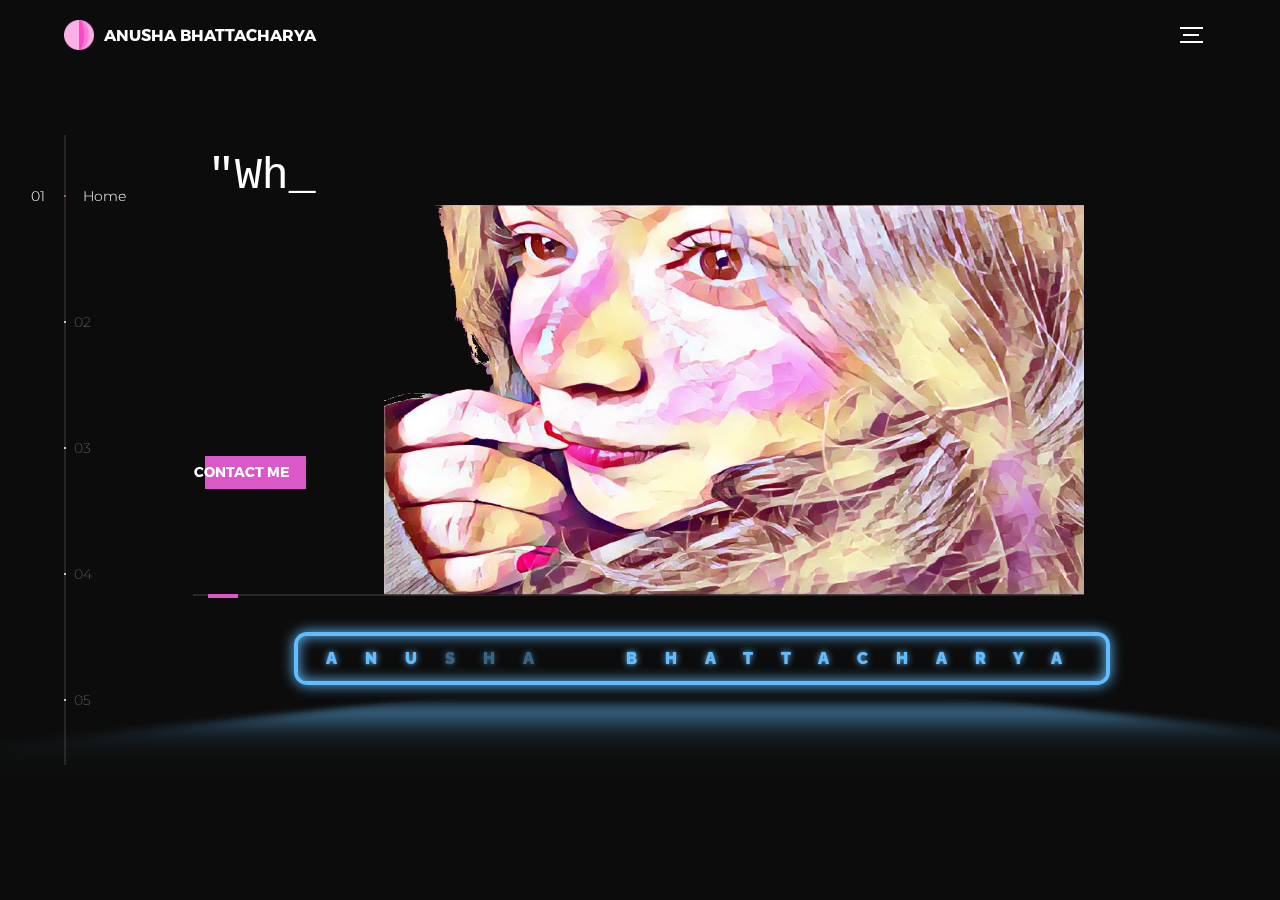
==== commit db204dac: "hahah" ====
--- a/index.html
+++ b/index.html
@@ -1,7 +1,7 @@
 <!DOCTYPE html>
 <html lang="en">
 <head>
-  <title>Christeena Joby</title>
+  <title>Anusha Bhattacharya</title>
   <meta charset="utf-8">
   <meta name="viewport" content="width=device-width, initial-scale=1">
   <meta http-equiv="X-UA-Compatible" content="IE=edge">
@@ -29,7 +29,7 @@
   <div class="device-notification">
     <a class="device-notification--logo" href="#0">
       <img src="assets/img/sphere.png">
-      <p>Christeena Joby</p>
+      <p>Anusha Bhattacharya</p>
     </a>
   </div>
   
@@ -40,7 +40,7 @@
           <header class="header">
             <a class="header--logo" href="#0">
               <img src="assets/img/sphere.png" alt="Logo" width="30" height="30">
-              <p>CHRISTEENA JOBY</p>
+              <p>Anusha Bhattacharya</p>
             </a>
             <button class="header--cta cta" style="color: rgb(129, 44, 59);" onclick="scrollToContact()">Contact Me</button>
             <div class="header--nav-toggle">
@@ -78,7 +78,7 @@
                 </div>
                 <div class="intro--options" >
                   
-                  <button class='glowing-btn' style="top: 90%; left: 10%;"><span class='glowing-txt'>CHRIS<span class='faulty-letter'>TEENA &nbsp;</span>JOBY</span></button>
+                  <button class='glowing-btn' style="top: 30%; left: 10%;"><span class='glowing-txt' style="font-size: medium;">ANU<span class='faulty-letter'>SHA &nbsp;</span>BHATTACHARYA</span></button>
 
                 </div>
               </div>
@@ -285,7 +285,7 @@
                         
                   <form class="form__contact" action="">
                     <fieldset>
-                      <p>Hey, Christeena!</p>
+                      <p>Hey, Anusha!</p>
                       <p>My name is <span class="form__field field--name" data-placeholder="your name" tabindex="1" contenteditable></span> and I'm writting to you since I'm interested in <span class="form__field field--message" data-placeholder="your message" tabindex="2" contenteditable></span>.</p>
                       <p>This is my <span class="form__field field--email" data-placeholder="email address" tabindex="3" contenteditable></span>.</p>
                       <p>Hope to get in touch soon. Cheers!</p>
--- a/assets/css/button.css
+++ b/assets/css/button.css
@@ -1,5 +1,5 @@
 :root {
-  --glow-color: hsl(305, 100%, 69%);
+  --glow-color: hsl(205, 100%, 69%);
 }
 
 *,
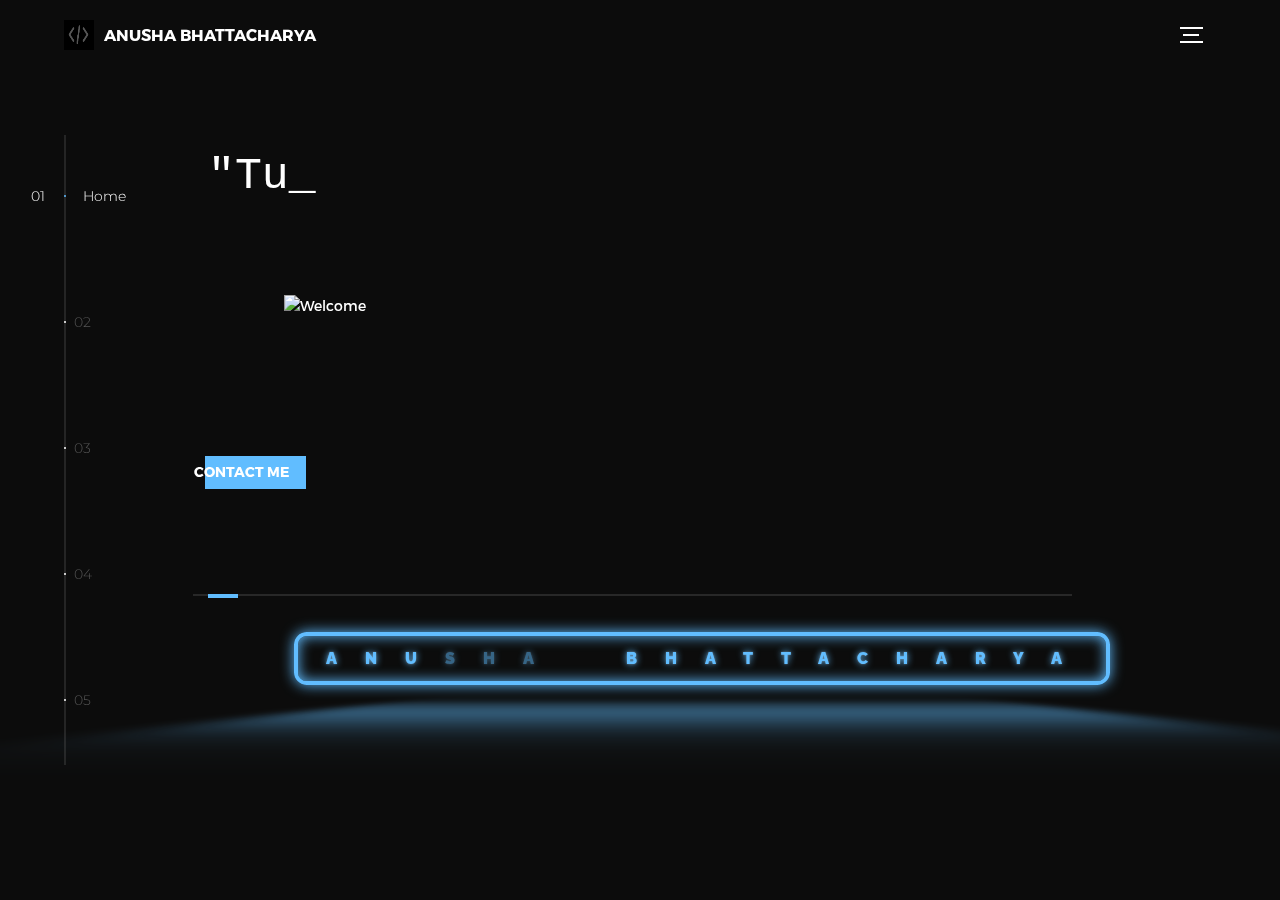
==== commit beb9b024: "newhaha" ====
--- a/index.html
+++ b/index.html
@@ -28,7 +28,7 @@
 <body>
   <div class="device-notification">
     <a class="device-notification--logo" href="#0">
-      <img src="assets/img/sphere.png">
+      <img src="assets/img/logo.png">
       <p>Anusha Bhattacharya</p>
     </a>
   </div>
@@ -39,10 +39,10 @@
         <div class="l-wrapper">
           <header class="header">
             <a class="header--logo" href="#0">
-              <img src="assets/img/sphere.png" alt="Logo" width="30" height="30">
+              <img src="assets/img/logo.png" alt="Logo" width="30" height="30">
               <p>Anusha Bhattacharya</p>
             </a>
-            <button class="header--cta cta" style="color: rgb(129, 44, 59);" onclick="scrollToContact()">Contact Me</button>
+            <button class="header--cta cta" style="background-color: #89CFF0; color: rgb(0, 0, 0);" onclick="scrollToContact()">Contact Me</button>
             <div class="header--nav-toggle">
               <span></span>
             </div>
@@ -72,7 +72,7 @@
                       <span class="btn-background"></span>
                     </button>
                     </div> 
-                    <img src="assets/img/imageedit_1_9113264319.png" alt="Welcome" width="700" height="390">
+                    <img src="assets/img/code_img.png" alt="Welcome" width="800" height="300">
                   </div>
                 
                 </div>
@@ -89,56 +89,31 @@
                 <div class="about--options">
                   <!-- Add the card structures here -->
                   <div class="card-grid">
+
                   <div class="card">
                       <div class="cover item-a">
-                          <h1 style="left: -120%;">Employ<br>Management</h1>
-                          <span class="price"><br><br>C#/SQL</span>
+                          <h1 style="left: -120%;">IP BitCoin Payment<br>Platform</h1>
+                          <span class="price"><br><br>JAVA/HTML/CSS</span>
                           <div class="card-back">
-                              <a href="https://github.com/christeena101">View Code</a>
+                              <a href="https://github.com/anushabhattachary/mybatisplus">View Code</a>
                           
                           </div>
                       </div>
                   </div>
+
                   <div class="card">
                     <div class="cover item-b">
-                        <h1 style="left: -90%;">Arcade<br>Box</h1>
-                        <span class="price"><br><br>Android Studio</span>
+                        <h1 style="left: -90%;">IP Legal Case Manager</h1>
+                        <span class="price"><br><br>JAVA</span>
                         <div class="card-back">
-                          <a href="https://github.com/christeena101">View Code</a>
+                          <a href="https://github.com/anushabhattachary/struo">View Code</a>
                              
                         </div>
                     </div>
                 </div>
-                <div class="card">
-                  <div class="cover item-c">
-                      <h1 style="left: -110%;">Shakespear's<br>Quill</h1>
-                      <span class="price"><br><br>jQuery/HTML/CSS/
-                        <br>JS/OpenAI/React</span>
-                      <div class="card-back">
-                        <a href="https://github.com/christeena101">View Code</a>
-                  
-                      </div>
-                  </div>
-              </div>
-              <div class="card">
-                <div class="cover item-d">
-                    <h1 style="left: -90%;">3D<br>Space</h1>
-                    <span class="price"><br><br>Aframe/HTML/CSS/JS</span>
-                    <div class="card-back">
-                      <a href="https://github.com/christeena101">View Code</a>
-                   
-                    </div>
-                </div>
-            </div>
-            <div class="card">
-              <div class="cover item-e">
-                  <h1 style="left: -90%;">Movie<br>Watcher</h1>
-                  <span class="price"><br><br>HTML/CSS/JS</span>
-                  <div class="card-back">
-                    <a href="https://github.com/christeena101">View Code</a>
-                  </div>
-              </div>
-          </div>
+
+                
+
             </div>      
               </div>
               </div>
@@ -148,9 +123,9 @@
                 
                 <div class="about--banner" style="top: 10%;">
                   <div style="left: -10%; font-family: 'Courier New', monospace; font-size: 2.5em; font-weight: bold; color: white; text-shadow: 1px 1px 1px #999; letter-spacing: 1px; text-align: center-left;">
-                    "Crafting Innovative <br> Solutions and <br> Pushing Boundaries <br> in Computer Science"</div>
-                    <img src="assets/img/meee-removebg-preview.png" alt="About Me" style=" position: absolute; width: 40%; height: 90%; left: 50%; top: 9.4%;">
-  <hr style="border: 1px solid rgb(204, 51, 178); margin: 20px 0; width: 100%;">
+                    <br>       <br> About me <br>  <br> </div>
+                    <img src="assets/img/my_photo.png" alt="About Me" style=" position: absolute; width: 20%; height: 100%; left: 70%; top: 10%;">
+  <hr style="border: 1px solid rgb(97, 189, 255); margin: 10px 0; width: 100%;">
                 </div>
 
                 <div class="foop-container">
@@ -158,16 +133,16 @@
                     <div class="foop-ring">
                       <div class="foop-card foop-card1"></div>
                       <div class="foop-border">
-                        <p class="foop-title"></p>
+                        <p class="foop-title">Education</p>
                         <div class="foop-slide">
                           <h6 class="foop-para">Georgia Institute of Technology</h6>
                           <div class="foop-line">
-                            <h6 class="foop-para">BS in Computational Media</h6> <i class="foop-fa-plane" aria-hidden="true"></i>
+                            <h6 class="foop-para">BS in Computer Science</h6> <i class="foop-fa-plane" aria-hidden="true"></i>
                            
                           </div>
                           <div class="foop-line">
-                            <h6 class="foop-para">Graduation:</h6> <i class="foop-fa-plane" aria-hidden="true"></i>
-                            <h6 class="foop-para">May 2025</h6>
+                            <h6 class="foop-para">Expected Graduation:</h6> <i class="foop-fa-plane" aria-hidden="true"></i>
+                            <h6 class="foop-para">May 2027</h6>
                           </div>
                         </div>
                       </div>
@@ -179,9 +154,7 @@
                       <div class="foop-border">
                         <p class="foop-title">About</p>
                         <div class="foop-slide">
-                          <h6 class="foop-para">With a strong foundation in software development, 
-                            problem-solving, and data analysis, 
-                            I'm passionate about creating innovative and interactive experiences. </h6>
+                          <h6 class="foop-para">Specializing in Information Systems and Intelligence, with experience in consulting, digital marketing, programming, and project management. </h6>
   
                         </div>
                       </div>
@@ -193,7 +166,7 @@
                       <div class="foop-border">
                         <p class="foop-title">Skills</p>
                         <div class="foop-slide">
-                          <h6 class="foop-para">Java | CSS | C# | JavaScript | SQL | Python | Figma | Android Studio | React | Web Development | Accounting | Fundraising | SEO Optimization | Project Management</h6>
+                          <h6 class="foop-para">Java | CSS | Jenkins | JavaScript | SQL | Python | Android Studio | React | Web Development | SEO Optimization | Project Management</h6>
                         
                         </div>
                       </div>
@@ -203,21 +176,23 @@
               </div>
             </li>
             <li class="l-section section" style="margin: 0;">
-              <h2>Work Experience</h2>
+              <h2>Recent Work Experience</h2>
               <div class="timeline" style="top: -7.5%;"> 
                 <div class="timeline__event  animated fadeInUp delay-3s timeline__event--type1">
                   <div class="timeline__event__icon ">
                     <i class="lni-cake"></i>
                   </div>
                   <div class="timeline__event__date">
-                    Alston & Bird
+                    Red Zone Robotics
                   </div>
                   <div class="timeline__event__content ">
                     <div class="timeline__event__title">
-                    IT Applications Intern
+                      Machine Learning Research Assistant Intern
                     </div>
                     <div class="timeline__event__description" style="color: black;">
-                      <p>Experienced in developing web and mobile applications using C#, jQuery, and Bootstrap within Visual Studio. My responsibilities included creating stored procedures and executing queries in SQL Database Management for efficient client-data management. I collaborated with cross-functional teams to implement solutions that met user-interface requirements.
+                      <p> Aided in developing a Simple Reflex Agent Algorithm for SOLO utilizing PYTHON. Engaged in research focused on complex sensor implementation and machine learning, specifically for the sensors of Red Zone’s Robot: SOLO. 
+                        Analyzed robotic simulation software to determine its potential in reducing in-person testing costs
+                        
                       </p>
                     </div>
                   </div>
@@ -228,14 +203,17 @@
               
                   </div>
                   <div class="timeline__event__date">
-                    Brown's Advisory & Accounting Firm
+                    Epic Intentions Consulting
                   </div>
                   <div class="timeline__event__content">
                     <div class="timeline__event__title">
-                      Accounting Admin Intern
+                      Lead Consultant 
                     </div>
                     <div class="timeline__event__description" style="color: black;">
-                      <p>I offered detailed tax preparation using OLTPRO Tax Service for diverse business entities. My skills include bookkeeping and entry-level accountancy with Quickbooks Certification. I maintained effective client communication through Power Automate, ShareFile, JotForm, and RightSignature.</p>
+                      <p> As Lead Consultant for Epic Intentions Consulting, I worked with the client Girls of Excellence, 
+                        utilizing data extraction and analysis to assess literacy rates in under-resourced areas. 
+                        Based on findings, drafted legislative proposals advocating for increased funding to improve 
+                        literacy support in schools needing it most, ensuring clear communication and coordination among team members and stakeholders.</p>
                     </div>
                   </div>
                 </div>
@@ -245,14 +223,15 @@
               
                   </div>
                   <div class="timeline__event__date">
-                    Miss HBCU Teen Pageant 
+                    Limitless Possibilities Podcast Company  
                   </div>
                   <div class="timeline__event__content">
                     <div class="timeline__event__title">
-                      Development Associate
+                      Digital Marketing and SEO Intern 
                     </div>
                     <div class="timeline__event__description" style="color: black;">
-                      <p>I oversaw a Squarespace website, ensuring regular updates, content management, and troubleshooting. To enhance Search Engine Optimization, I updated metadata, implemented link-tracking, and monitored website traffic. Through effective client outreach, I secured $7,000 in donations/sponsorships out of a total revenue of $27,000.</p>
+                      <p>As a Digital Marketing Intern at Limitless Possibilities Podcast Company, I had enhanced podcast visibility by designing 
+                        engaging episode highlights, conducting SEO keyword research, and analyzing performance metrics to optimize audience reach and engagement.</p>
                     </div>
               
                   </div>
@@ -263,15 +242,15 @@
               
                   </div>
                   <div class="timeline__event__date">
-                    UserTesting
+                    Vertically Integrated Projects at Georgia Tech
                   </div>
                   <div class="timeline__event__content">
                     <div class="timeline__event__title">
-                      Freelance Usability Tester 
+                      Quantum Computing Researcher 
                     </div>
                     <div class="timeline__event__description" style="color: black;">
                       <p>
-                        My role involved identifying usability issues and functionality problems that impact user experience, conducting thorough user testing sessions across digital products like websites, mobile applications, and prototypes. I delivered high-quality insights valuable to clients, contributing to the enhancement of digital products.</p>
+                        Quantum Computing Researcher with Vertically Integrated Projects, and currently focused on developing quantum algorithms to advance optimization, machine learning, and material simulation, contributing to the field’s cutting-edge research in practical quantum applications.</p>
                     </div>
                   </div>
                 </div>
@@ -288,7 +267,7 @@
                       <p>Hey, Anusha!</p>
                       <p>My name is <span class="form__field field--name" data-placeholder="your name" tabindex="1" contenteditable></span> and I'm writting to you since I'm interested in <span class="form__field field--message" data-placeholder="your message" tabindex="2" contenteditable></span>.</p>
                       <p>This is my <span class="form__field field--email" data-placeholder="email address" tabindex="3" contenteditable></span>.</p>
-                      <p>Hope to get in touch soon. Cheers!</p>
+                      <p>Hope to get in touch soon!</p>
                       <button type="submit" class="button button--xlarge" tabindex="4">Send message &#187;</button>
                     </fieldset>
                   </form>
--- a/assets/css/exp.css
+++ b/assets/css/exp.css
@@ -49,7 +49,7 @@
   content: "";
   width: 2px;
   height: 100%;
-  background: #f6a4ec;
+  background: rgb(255, 255, 255);
   position: absolute;
   top: 0%;
   left: 50%;
@@ -62,7 +62,7 @@
   content: "";
   width: 100%;
   height: 2px;
-  background: #f6a4ec;
+  background: rgb(255, 255, 255);
   position: absolute;
   right: 0;
   z-index: -1;
@@ -76,7 +76,7 @@
   line-height: 1.4;
   text-transform: uppercase;
   font-weight: 600;
-  color: #9251ac;
+  color: #000000;
   letter-spacing: 1.5px;
 }
 
@@ -89,10 +89,10 @@
   overflow: auto; /* Add overflow for cases where content exceeds the fixed height */
 }
 .timeline__event__date {
-  color: #f6a4ec;
+  color: hsl(0, 0%, 100%);
   font-size: 1.5rem;
   font-weight: 600;
-  background: #9251ac;
+  background: #305694;
   display: flex;
   align-items: center;
   justify-content: center;
@@ -104,11 +104,11 @@
   display: flex;
   align-items: center;
   justify-content: center;
-  color: #9251ac;
+  color: #ffffff;
   padding: 20px;
   align-self: center;
   margin: 0 20px;
-  background: #f6a4ec;
+  background: #ffffff;
   border-radius: 100%;
   width: 40px;
   box-shadow: 0 30px 60px -12px rgba(50, 50, 93, 0.25), 0 18px 36px -18px rgba(0, 0, 0, 0.3), 0 -12px 36px -8px rgba(0, 0, 0, 0.025);
@@ -123,7 +123,7 @@
   content: "";
   width: 2px;
   height: 100%;
-  background: #f6a4ec;
+  background: #ffffff;
   position: absolute;
   top: 0%;
   z-index: -1;
@@ -135,7 +135,7 @@
   content: "";
   width: 100%;
   height: 2px;
-  background: #f6a4ec;
+  background: #ffffff;
   position: absolute;
   left: 0%;
   z-index: -1;
@@ -147,14 +147,14 @@
   flex-basis: 60%;
 }
 .timeline__event--type2:after {
-  background: #555ac0;
+  background: #ffffff;
 }
 .timeline__event--type2 .timeline__event__date {
   color: #87bbfe;
-  background: #555ac0;
+  background: #35398a;
 }
 .timeline__event--type2:nth-child(2n+1) .timeline__event__icon:before, .timeline__event--type2:nth-child(2n+1) .timeline__event__icon:after {
-  background: #87bbfe;
+  background: #ffffff;
 }
 .timeline__event--type2 .timeline__event__icon {
   background: #87bbfe;
@@ -164,27 +164,27 @@
   background: #87bbfe;
 }
 .timeline__event--type2 .timeline__event__title {
-  color: #555ac0;
+  color: #000000;
 }
 .timeline__event--type3:after {
-  background: #24b47e;
+  background: #555ac0;
 }
 .timeline__event--type3 .timeline__event__date {
-  color: #aff1b6;
-  background-color: #24b47e;
+  color: #ffffff;
+  background-color: #153da0;
 }
 .timeline__event--type3:nth-child(2n+1) .timeline__event__icon:before, .timeline__event--type3:nth-child(2n+1) .timeline__event__icon:after {
-  background: #aff1b6;
+  background: #ffffff;
 }
 .timeline__event--type3 .timeline__event__icon {
-  background: #aff1b6;
-  color: #24b47e;
+  background: #1f4874;
+  color: #485687;
 }
 .timeline__event--type3 .timeline__event__icon:before, .timeline__event--type3 .timeline__event__icon:after {
-  background: #aff1b6;
+  background: #06336e;
 }
 .timeline__event--type3 .timeline__event__title {
-  color: #24b47e;
+  color: #000000;
 }
 .timeline__event:last-child .timeline__event__icon:before {
   content: none;
--- a/assets/css/ghr.css
+++ b/assets/css/ghr.css
@@ -91,19 +91,19 @@
 }
 
 .foop-card1 {
-  background-image: url("../img/tech.jpeg");
+  background-image: url("../img/tech.png");
   background-repeat: no-repeat;
   background-size: 100% 100%;
 }
 
 .foop-card2 {
-  background-image: url("../img/about.jpeg");
+  background-image: url("../img/skills.png");
   background-repeat: no-repeat;
   background-size: 100% 100%;
 }
 
 .foop-card3 {
-  background-image: url("../img/re.jpeg");
+  background-image: url("../img/re.png");
   background-repeat: no-repeat;
   background-size: 100% 100%;
 }
@@ -117,7 +117,7 @@
   width: 115%;
   top: 50%;
   display: block;
-  border: 5px solid #e01db6;
+  border: 5px solid rgb(97, 189, 255);
   border-radius: 50%;
   transition: transform 1s;
   transform: translateX(-50%) translateY(-50%) rotate(50deg);
--- a/assets/css/bob.css
+++ b/assets/css/bob.css
@@ -21,7 +21,7 @@
 }
 
 .zozo-card__left {
-  background-color: rgb(235, 108, 182); /* Pink background */
+  background-color: rgb(97, 189, 255); /* Pink background */
   width: 50%;
   transform: rotate(-6deg) skew(-6deg, -6deg);
   margin-right: -3px;
@@ -52,7 +52,7 @@
 }
 
 .zozo-card__right {
-  background-color: rgb(231, 153, 199); 
+  background-color: rgb(97, 189, 255); 
   background-position: center bottom;
   background-repeat: no-repeat;
   background-size: cover;
--- a/assets/css/button.css
+++ b/assets/css/button.css
@@ -1,5 +1,5 @@
 :root {
-  --glow-color: hsl(205, 100%, 69%);
+  --glow-color: rgb(97, 189, 255);
 }
 
 *,
--- a/assets/css/main.css
+++ b/assets/css/main.css
@@ -1 +1 @@
-@font-face{font-family:'Montserrat';src:url("fonts/Montserrat-Black.eot");src:local("☺"),url("fonts/Montserrat-Black.woff") format("woff"),url("fonts/Montserrat-Black.ttf") format("truetype"),url("fonts/Montserrat-Black.svg") format("svg");font-weight:900;font-style:normal}@font-face{font-family:'Montserrat';src:url("fonts/Montserrat-Bold.eot");src:local("☺"),url("fonts/Montserrat-Bold.woff") format("woff"),url("fonts/Montserrat-Bold.ttf") format("truetype"),url("fonts/Montserrat-Bold.svg") format("svg");font-weight:700;font-style:normal}@font-face{font-family:'Montserrat';src:url("fonts/Montserrat-Regular.eot");src:local("☺"),url("fonts/Montserrat-Regular.woff") format("woff"),url("fonts/Montserrat-Regular.ttf") format("truetype"),url("fonts/Montserrat-Regular.svg") format("svg");font-weight:400;font-style:normal}@font-face{font-family:'Montserrat';src:url("fonts/Montserrat-Light.eot");src:local("☺"),url("fonts/Montserrat-Light.woff") format("woff"),url("fonts/Montserrat-Light.ttf") format("truetype"),url("fonts/Montserrat-Light.svg") format("svg");font-weight:300;font-style:normal}/*! normalize.css v3.0.2 | MIT License | git.io/normalize */html{font-family:sans-serif;-ms-text-size-adjust:100%;-webkit-text-size-adjust:100%}body{margin:0}article,aside,details,figcaption,figure,footer,header,hgroup,main,menu,nav,section,summary{display:block}audio,canvas,progress,video{display:inline-block;vertical-align:baseline}audio:not([controls]){display:none;height:0}[hidden],template{display:none}a{background-color:transparent}a:active,a:hover{outline:0}abbr[title]{border-bottom:1px dotted}b,strong{font-weight:bold}dfn{font-style:italic}h1{font-size:2em;margin:0.67em 0}mark{background:#ff0;color:#000}small{font-size:80%}sub,sup{font-size:75%;line-height:0;position:relative;vertical-align:baseline}sup{top:-0.5em}sub{bottom:-0.25em}img{border:0}svg:not(:root){overflow:hidden}figure{margin:1em 40px}hr{box-sizing:content-box;height:0}pre{overflow:auto}code,kbd,pre,samp{font-family:monospace, monospace;font-size:1em}button,input,optgroup,select,textarea{color:inherit;font:inherit;margin:0}button{overflow:visible}button,select{text-transform:none}button,html input[type="button"],input[type="reset"],input[type="submit"]{-webkit-appearance:button;cursor:pointer}button[disabled],html input[disabled]{cursor:default}button::-moz-focus-inner,input::-moz-focus-inner{border:0;padding:0}input{line-height:normal}input[type="checkbox"],input[type="radio"]{box-sizing:border-box;padding:0}input[type="number"]::-webkit-inner-spin-button,input[type="number"]::-webkit-outer-spin-button{height:auto}input[type="search"]{-webkit-appearance:textfield;box-sizing:content-box}input[type="search"]::-webkit-search-cancel-button,input[type="search"]::-webkit-search-decoration{-webkit-appearance:none}fieldset{border:1px solid #c0c0c0;margin:0 2px;padding:0.35em 0.625em 0.75em}legend{border:0;padding:0}textarea{overflow:auto}optgroup{font-weight:bold}table{border-collapse:collapse;border-spacing:0}td,th{padding:0}::-moz-selection{background:#FFF498}::selection{background:#FFF498}::-moz-selection{background:#FFF498}img::-moz-selection{background:transparent}img::selection{background:transparent}img::-moz-selection{background:transparent}body{-webkit-tap-highlight-color:#FFF498}body{background-color:#0c0c0c;font-size:14px;line-height:1.6;font-family:"Montserrat",sans-serif;color:#fff;-webkit-font-smoothing:antialiased;-webkit-text-size-adjust:100%}.l-viewport{position:relative;width:100%;height:100vh;box-shadow:0 0 45px 5px rgba(0,0,0,0.85);overflow:hidden}.l-wrapper{position:relative;width:1440px;max-width:90%;height:100%;margin:0 auto}.l-side-nav{position:absolute;left:0;display:-webkit-box;display:-webkit-flex;display:-ms-flexbox;display:flex;height:100%;-webkit-box-align:center;-webkit-align-items:center;-ms-flex-align:center;align-items:center}.l-side-nav::before{content:"";position:absolute;top:50%;left:0;-webkit-transform:translateY(-50%);transform:translateY(-50%);width:2px;height:70%;max-height:750px;background-color:#555;opacity:.35;z-index:10}@media (max-width: 1180px){.l-side-nav{display:none}}.l-main-content{position:relative;width:100%;height:100%;margin:0;padding:0;list-style:none}.l-section{position:absolute;width:100%;height:100%}.device-notification{display:none;position:fixed;top:0;left:0;width:100%;height:100%;-webkit-box-orient:vertical;-webkit-box-direction:normal;-webkit-flex-direction:column;-ms-flex-direction:column;flex-direction:column;-webkit-box-align:center;-webkit-align-items:center;-ms-flex-align:center;-ms-grid-row-align:center;align-items:center;-webkit-box-pack:center;-webkit-justify-content:center;-ms-flex-pack:center;justify-content:center;background-color:#0c0c0c;z-index:12}.device-notification--logo{display:-webkit-box;display:-webkit-flex;display:-ms-flexbox;display:flex;-webkit-box-align:center;-webkit-align-items:center;-ms-flex-align:center;align-items:center;text-decoration:none;color:#fff}.device-notification--logo p{margin:0 0 0 10px;font-size:16px;font-weight:700;text-transform:uppercase}.device-notification--message{width:70%;margin:30px 0 0 0;font-weight:700;text-align:center}@media (max-width: 767px) and (min-width: 601px) and (max-height: 680px){.device-notification{display:-webkit-box;display:-webkit-flex;display:-ms-flexbox;display:flex}}@media (max-width: 600px) and (min-width: 480px) and (max-height: 580px){.device-notification{display:-webkit-box;display:-webkit-flex;display:-ms-flexbox;display:flex}}@media (max-width: 736px) and (min-width: 360px) and (orientation: landscape){.device-notification{display:-webkit-box;display:-webkit-flex;display:-ms-flexbox;display:flex}}@media(max-width: 359px){.device-notification{display:-webkit-box;display:-webkit-flex;display:-ms-flexbox;display:flex}}.section{opacity:0;visibility:hidden;-webkit-transition:opacity .4s ease-in-out,visibility 0s .4s;transition:opacity .4s ease-in-out,visibility 0s .4s}.section--is-active{opacity:1;visibility:visible;z-index:1;-webkit-transition:opacity .4s ease-in-out .4s;transition:opacity .4s ease-in-out .4s}.section--next{-webkit-transform:translateY(-45px);transform:translateY(-45px);-webkit-transition:-webkit-transform .4s ease-in-out;transition:-webkit-transform .4s ease-in-out;transition:transform .4s ease-in-out;transition:transform .4s ease-in-out, -webkit-transform .4s ease-in-out}.section--prev{-webkit-transform:translateY(45px);transform:translateY(45px);-webkit-transition:-webkit-transform .4s ease-in-out;transition:-webkit-transform .4s ease-in-out;transition:transform .4s ease-in-out;transition:transform .4s ease-in-out, -webkit-transform .4s ease-in-out}.header{position:absolute;top:0;left:0;display:-webkit-box;display:-webkit-flex;display:-ms-flexbox;display:flex;width:100%;height:70px;-webkit-box-align:center;-webkit-align-items:center;-ms-flex-align:center;align-items:center;-webkit-box-pack:justify;-webkit-justify-content:space-between;-ms-flex-pack:justify;justify-content:space-between;z-index:10}.header--logo{display:-webkit-box;display:-webkit-flex;display:-ms-flexbox;display:flex;-webkit-box-align:center;-webkit-align-items:center;-ms-flex-align:center;align-items:center;text-decoration:none;color:#fff}.header--logo p{margin:0 0 0 10px;font-size:16px;font-weight:700;text-transform:uppercase}.header--nav-toggle{display:-webkit-box;display:-webkit-flex;display:-ms-flexbox;display:flex;width:50px;height:50px;-webkit-box-orient:vertical;-webkit-box-direction:normal;-webkit-flex-direction:column;-ms-flex-direction:column;flex-direction:column;-webkit-box-align:center;-webkit-align-items:center;-ms-flex-align:center;align-items:center;-webkit-box-pack:center;-webkit-justify-content:center;-ms-flex-pack:center;justify-content:center;cursor:pointer}.header--nav-toggle span,.header--nav-toggle::before,.header--nav-toggle::after{content:"";position:relative;width:16px;height:2px;background-color:#fff}.header--nav-toggle::before{bottom:5px;width:23px}.header--nav-toggle::after{top:5px;width:23px}.header--cta{position:absolute;top:50%;left:50%;-webkit-transform:translate(-50%, -50%);transform:translate(-50%, -50%);padding:0 20px;line-height:30px;text-decoration:none;color:#fff;font-weight:700;text-transform:uppercase;background-color:#da58c8;border:none;opacity:0;visibility:hidden;-webkit-transition:opacity .4s ease-in-out,visibility 0s .4s;transition:opacity .4s ease-in-out,visibility 0s .4s}.header--cta:focus{outline:none}.header--cta.is-active{opacity:1;visibility:visible;-webkit-transition:opacity .4s ease-in-out .4s;transition:opacity .4s ease-in-out .4s}@media (max-width: 767px){.header--cta{display:none}}.side-nav{position:relative;display:-webkit-box;display:-webkit-flex;display:-ms-flexbox;display:flex;width:100px;height:70%;max-height:750px;-webkit-box-orient:vertical;-webkit-box-direction:normal;-webkit-flex-direction:column;-ms-flex-direction:column;flex-direction:column;-webkit-justify-content:space-around;-ms-flex-pack:distribute;justify-content:space-around;margin:0;padding:0;list-style-position:inside;z-index:10}.side-nav>li{position:relative;top:-5px;color:#fff;font-size:6px;cursor:pointer}.side-nav>li span{position:relative;top:3px;left:10px;color:#fff;font-size:14px;font-weight:300;opacity:0;visibility:hidden}.side-nav>li::before{position:absolute;top:3px;left:10px;color:#555;font-size:14px;font-weight:300}.side-nav li:nth-child(1)::before{content:"01"}.side-nav li:nth-child(2)::before{content:"02"}.side-nav li:nth-child(3)::before{content:"03"}.side-nav li:nth-child(4)::before{content:"04"}.side-nav li:nth-child(5)::before{content:"05"}.side-nav li.is-active{color:#da58c8;-webkit-transition:color .4s ease-in-out;transition:color .4s ease-in-out}.side-nav li.is-active span{opacity:1;visibility:visible;-webkit-transition:opacity .4s ease-in-out;transition:opacity .4s ease-in-out}.side-nav li.is-active::before{left:-33px;color:#fff}.intro{position:relative;display:-webkit-box;display:-webkit-flex;display:-ms-flexbox;display:flex;width:900px;max-width:75%;height:100%;-webkit-box-orient:vertical;-webkit-box-direction:normal;-webkit-flex-direction:column;-ms-flex-direction:column;flex-direction:column;-webkit-box-pack:center;-webkit-justify-content:center;-ms-flex-pack:center;justify-content:center;margin:0 auto}@media (max-width: 1180px){.intro{max-width:100%}}.intro--banner{position:relative;height:475px}.intro--banner::before{content:"";position:absolute;bottom:20px;left:-15px;right:0;height:2px;background-color:#282828}.intro--banner::after{content:"";position:absolute;bottom:18px;left:0;width:30px;height:4px;background-color:#da58c8}.intro--banner h1{position:relative;font-size:68px;font-weight:900;line-height:1;z-index:1}.intro--banner button{position:relative;padding:5px 17px 5px 12px;font-weight:700;text-transform:uppercase;background-color:transparent;border:none}.intro--banner button .btn-background{position:absolute;top:0;left:23px;right:0;height:100%;background-color:#da58c8;z-index:-1;-webkit-transition:left .2s ease-in-out;transition:left .2s ease-in-out}.intro--banner button:hover .btn-background{left:0}.intro--banner button:focus{outline:none}.intro--banner button svg{position:relative;left:5px;width:15px;fill:#fff}.intro--banner img{position:absolute;bottom:21px;right:-12px}.intro--options{display:-webkit-box;display:-webkit-flex;display:-ms-flexbox;display:flex;-webkit-box-pack:justify;-webkit-justify-content:space-between;-ms-flex-pack:justify;justify-content:space-between;margin:0;padding:0;list-style:none}.intro--options>a{max-width:250px;text-decoration:none;color:#282828;-webkit-transition:color .2s ease-in-out;transition:color .2s ease-in-out}.intro--options>a:hover{color:#fff}.intro--options h3{font-size:16px;text-transform:uppercase}.intro--options p{margin-bottom:0}@media (max-width: 900px){.intro--banner{height:380px}.intro--banner h1{font-size:55px}.intro--banner img{width:430px}.intro--options>a{margin-right:30px}.intro--options>a:last-child{margin-right:0}}@media (max-width: 767px){.intro--banner{height:305px}.intro--banner h1{font-size:44px}.intro--banner img{width:330px}.intro--options{display:block}.intro--options>a{display:block;max-width:100%;margin:0 0 30px 0}.intro--options>a:last-child{margin-bottom:0}}@media (max-width: 600px){.intro--banner{height:360px}.intro--banner h1{font-size:55px}.intro--banner img{display:none}}@media (max-width: 600px) and (max-height: 750px){.intro--banner{height:auto}.intro--banner::before,.intro--banner::after{display:none}.intro--banner h1{margin-top:0}.intro--options{display:none}}.work{position:relative;display:-webkit-box;display:-webkit-flex;display:-ms-flexbox;display:flex;width:960px;max-width:80%;height:100%;-webkit-box-orient:vertical;-webkit-box-direction:normal;-webkit-flex-direction:column;-ms-flex-direction:column;flex-direction:column;-webkit-box-pack:center;-webkit-justify-content:center;-ms-flex-pack:center;justify-content:center;margin:0 auto}@media (max-width: 1180px){.work{max-width:100%}}.work h2{margin:0 0 20px 0;font-size:30px;text-align:center}.work--lockup{position:relative}.work--lockup .slider{position:relative;display:-webkit-box;display:-webkit-flex;display:-ms-flexbox;display:flex;width:80%;margin:0 auto;padding:0;list-style:none}.work--lockup .slider--item{position:absolute;display:none;text-align:center}.work--lockup .slider--item a{text-decoration:none;color:#858585}.work--lockup .slider--item-title{margin-top:10px;font-size:12px;font-weight:700;text-transform:uppercase}.work--lockup .slider--item-description{display:none;max-width:250px;margin:0 auto}.work--lockup .slider--item-image{width:150px;height:150px;margin:0 auto;border-radius:50%;overflow:hidden}.work--lockup .slider--item-image img{width:100%}.work--lockup .slider--item-left{top:50%;left:0;-webkit-transform:translateY(-50%);transform:translateY(-50%);display:block}.work--lockup .slider--item-right{top:50%;right:0;-webkit-transform:translateY(-50%);transform:translateY(-50%);display:block}.work--lockup .slider--item-center{position:relative;top:30px;left:50%;-webkit-transform:translateX(-50%);transform:translateX(-50%);display:block}.work--lockup .slider--item-center a{color:#fff}.work--lockup .slider--item-center .slider--item-title{margin-top:25px;font-size:16px}.work--lockup .slider--item-center .slider--item-description{display:block}.work--lockup .slider--item-center .slider--item-image{width:300px;height:300px}.work--lockup .slider--next,.work--lockup .slider--prev{position:absolute;top:160px;display:-webkit-box;display:-webkit-flex;display:-ms-flexbox;display:flex;width:50px;height:50px;-webkit-box-align:center;-webkit-align-items:center;-ms-flex-align:center;align-items:center;-webkit-box-pack:center;-webkit-justify-content:center;-ms-flex-pack:center;justify-content:center;background-color:#282828;border-radius:50%;cursor:pointer}.work--lockup .slider--next svg,.work--lockup .slider--prev svg{width:20px;fill:#fff}.work--lockup .slider--next{right:0}.work--lockup .slider--prev{left:0}@media (max-width: 900px){.work--lockup .slider--item-image{width:120px;height:120px}.work--lockup .slider--item-center .slider--item-image{width:240px;height:240px}.work--lockup .slider--next,.work--lockup .slider--prev{top:130px}}@media (max-width: 767px){.work--lockup .slider{width:75%}.work--lockup .slider--item-image{width:90px;height:90px}.work--lockup .slider--item-center .slider--item-image{width:190px;height:190px}.work--lockup .slider--next,.work--lockup .slider--prev{top:105px}}@media (max-width: 600px){.work--lockup .slider{width:auto}.work--lockup .slider--item-left,.work--lockup .slider--item-right{display:none}}.about{position:relative;display:-webkit-box;display:-webkit-flex;display:-ms-flexbox;display:flex;width:900px;max-width:75%;height:100%;-webkit-box-orient:vertical;-webkit-box-direction:normal;-webkit-flex-direction:column;-ms-flex-direction:column;flex-direction:column;-webkit-box-pack:center;-webkit-justify-content:center;-ms-flex-pack:center;justify-content:center;margin:0 auto}@media (max-width: 1180px){.about{max-width:100%}}.about--banner{position:relative;height:475px}.about--banner::before{content:"";position:absolute;top:20px;left:200px;-webkit-transform:rotate(-25deg);transform:rotate(-25deg);border:5px solid #da58c8;border-right-color:transparent;border-bottom-color:transparent}.about--banner::after{content:"";position:absolute;top:75px;left:400px;-webkit-transform:rotate(45deg);transform:rotate(45deg);width:10px;height:10px;background-color:#da58c8}.about--banner h2{position:relative;margin-top:35px;font-size:68px;font-weight:900;line-height:1;z-index:1}.about--banner h2::before{content:"";position:absolute;top:60px;left:268px;width:30px;height:30px;background-color:#da58c8;border-radius:50%}.about--banner h2::after{content:"";position:absolute;top:255px;left:255px;width:10px;height:10px;background-color:#da58c8}.about--banner a{padding:5px 17px 5px 0;text-decoration:none;color:#fff;font-weight:700;text-transform:uppercase;background-color:transparent}.about--banner a:hover svg{left:10px}.about--banner a svg{position:relative;left:5px;width:15px;fill:#fff;-webkit-transition:left .2s ease-in-out;transition:left .2s ease-in-out}.about--banner img{position:absolute;bottom:-90px;right:-12px}.about--options{display:-webkit-box;display:-webkit-flex;display:-ms-flexbox;display:flex;max-width:600px;-webkit-box-pack:justify;-webkit-justify-content:space-between;-ms-flex-pack:justify;justify-content:space-between;margin:0;padding:0;list-style:none}.about--options>a{position:relative;width:150px;height:75px;text-decoration:none;color:#fff;border:10px solid #da58c8;background-position:center;background-size:cover;background-repeat:no-repeat}.about--options>a:nth-child(1){background-image:url("../img/about-winners.jpg")}.about--options>a:nth-child(2){background-image:url("../img/about-philosophy.jpg")}.about--options>a:nth-child(3){background-image:url("../img/about-history.jpg")}.about--options>a:hover h3{bottom:-50px}.about--options h3{position:absolute;bottom:-38px;left:10px;font-size:16px;text-transform:uppercase;-webkit-transition:bottom .2s ease-in-out,left .2s ease-in-out;transition:bottom .2s ease-in-out,left .2s ease-in-out}@media (max-width: 767px){.about--banner{height:305px}.about--banner::before{top:0;left:125px}.about--banner::after{top:35px;left:260px}.about--banner h2{margin-top:10px;font-size:44px}.about--banner h2::before{top:28px;left:168px}.about--banner h2::after{top:163px;left:163px}.about--banner img{width:315px}}@media (max-width: 600px){.about--banner{height:auto}.about--banner::before{left:155px}.about--banner::after{left:310px}.about--banner h2{margin-top:0;font-size:55px}.about--banner h2::before{top:43px;left:214px}.about--banner h2::after{top:205px;left:205px}.about--banner img{display:none}.about--options{display:none}}.contact{position:fixed;top:0;left:0;width:100%;height:100%;background-image:url("../img/contact-visual.png");background-position:center;background-size:cover;background-repeat:no-repeat}.contact--lockup{position:relative;display:-webkit-box;display:-webkit-flex;display:-ms-flexbox;display:flex;width:900px;max-width:75%;height:100%;-webkit-box-align:center;-webkit-align-items:center;-ms-flex-align:center;align-items:center;-webkit-box-pack:end;-webkit-justify-content:flex-end;-ms-flex-pack:end;justify-content:flex-end;margin:0 auto}@media (max-width: 1180px){.contact--lockup{max-width:90%}}@media (max-width: 767px){.contact--lockup{-webkit-box-pack:center;-webkit-justify-content:center;-ms-flex-pack:center;justify-content:center}}.contact--lockup .modal{padding:45px 45px;text-align:center;background-color:#0c0c0c;box-shadow:0 0 30px 0 rgba(0,0,0,0.75)}.contact--lockup .modal--information p,.contact--lockup .modal--information a{display:block;margin:14px 0;text-decoration:none;color:#fff;font-weight:700}.contact--lockup .modal--information p{margin-top:0}.contact--lockup .modal--options{margin:0;padding:0;list-style:none}.contact--lockup .modal--options>li{width:130px;margin:0 auto 25px auto}.contact--lockup .modal--options li:nth-child(1){background-color:#da58c8}.contact--lockup .modal--options li:nth-child(2){background-color:#ea4c89}.contact--lockup .modal--options li:nth-child(3){margin-bottom:0;background-color:#da58c8;text-transform:uppercase}.contact--lockup .modal--options a{display:block;width:100%;padding:8px 0;text-decoration:none;color:#fff;font-weight:700}.hire{position:relative;display:-webkit-box;display:-webkit-flex;display:-ms-flexbox;display:flex;width:700px;max-width:75%;height:100%;-webkit-box-orient:vertical;-webkit-box-direction:normal;-webkit-flex-direction:column;-ms-flex-direction:column;flex-direction:column;-webkit-box-pack:center;-webkit-justify-content:center;-ms-flex-pack:center;justify-content:center;margin:0 auto}@media (max-width: 1180px){.hire{max-width:100%}}.hire h2{margin:0 0 20px 0;font-size:30px;text-align:center}.work-request{display:-webkit-box;display:-webkit-flex;display:-ms-flexbox;display:flex;width:100%;-webkit-box-orient:vertical;-webkit-box-direction:normal;-webkit-flex-direction:column;-ms-flex-direction:column;flex-direction:column;-webkit-box-align:center;-webkit-align-items:center;-ms-flex-align:center;align-items:center;color:#fff}.work-request input[type="submit"]{width:400px;max-width:100%;line-height:50px;font-size:16px;font-weight:700;text-transform:uppercase;background-color:#da58c8;border:none;border-radius:0}.work-request input[type="submit"]:focus{outline:none}.work-request--options{display:-webkit-box;display:-webkit-flex;display:-ms-flexbox;display:flex;width:100%;-webkit-box-orient:vertical;-webkit-box-direction:normal;-webkit-flex-direction:column;-ms-flex-direction:column;flex-direction:column;-webkit-box-align:center;-webkit-align-items:center;-ms-flex-align:center;align-items:center;margin:30px 0}.work-request--options .options-a{display:-webkit-box;display:-webkit-flex;display:-ms-flexbox;display:flex;width:100%;-webkit-box-pack:justify;-webkit-justify-content:space-between;-ms-flex-pack:justify;justify-content:space-between}.work-request--options .options-b{display:-webkit-box;display:-webkit-flex;display:-ms-flexbox;display:flex;width:72%;-webkit-flex-wrap:wrap;-ms-flex-wrap:wrap;flex-wrap:wrap;-webkit-justify-content:space-around;-ms-flex-pack:distribute;justify-content:space-around}.work-request--options label{display:block;width:200px;margin-bottom:30px;line-height:50px;font-size:16px;font-weight:700;text-align:center;border:2px solid #fff;cursor:pointer;-webkit-transition:background-color .2s ease-in-out,border-color .2s ease-in-out;transition:background-color .2s ease-in-out,border-color .2s ease-in-out}.work-request--options label svg{position:relative;left:-5px;width:0;fill:#fff;-webkit-transition:width .2s ease-in-out;transition:width .2s ease-in-out}.work-request--options input[type="checkbox"]{display:none}.work-request--options input[type="checkbox"]:checked+label{background-color:#da58c8;border-color:#da58c8}.work-request--options input[type="checkbox"]:checked+label svg{width:15px}.work-request--information{display:-webkit-box;display:-webkit-flex;display:-ms-flexbox;display:flex;width:100%;-webkit-box-pack:justify;-webkit-justify-content:space-between;-ms-flex-pack:justify;justify-content:space-between;margin-bottom:60px}.work-request--information .information-name,.work-request--information .information-email{position:relative;width:45%;height:50px;font-size:30px;font-weight:300}.work-request--information input[type="text"],.work-request--information input[type="email"]{width:100%;padding:0 0 5px 0;background-color:transparent;border:none;border-bottom:1px solid #fff;border-radius:0}.work-request--information input[type="text"]:focus,.work-request--information input[type="email"]:focus{outline:none;background-color:#0c0c0c}.work-request--information label{position:absolute;top:0;left:0;pointer-events:none;-webkit-transition:top .2s ease-in-out,font-size .2s ease-in-out;transition:top .2s ease-in-out,font-size .2s ease-in-out}.work-request--information input:focus+label,.work-request--information input.has-value+label{top:-15px;font-size:14px}@media (max-width: 767px){.work-request--options{-webkit-box-orient:horizontal;-webkit-box-direction:normal;-webkit-flex-direction:row;-ms-flex-direction:row;flex-direction:row;-webkit-justify-content:space-around;-ms-flex-pack:distribute;justify-content:space-around}.work-request--options .options-a,.work-request--options .options-b{display:block;width:auto}}@media (max-width: 600px){.work-request--options{margin:20px 0}}@media (max-width: 600px) and (max-width: 415px){.work-request--options{-webkit-box-pack:justify;-webkit-justify-content:space-between;-ms-flex-pack:justify;justify-content:space-between}}@media (max-width: 600px){.work-request--options label{width:150px;margin-bottom:15px;font-size:14px}.work-request--options input[type="checkbox"]:checked+label svg{width:12px}.work-request--information{margin-bottom:30px}.work-request--information .information-name,.work-request--information .information-email{height:40px;font-size:24px}}.perspective{position:relative;width:100%;height:100%;overflow:hidden}.perspective--modalview{position:fixed;-webkit-perspective:1500px;perspective:1500px}.container{position:relative;-webkit-transform:translateZ(0) translateX(0) rotateY(0deg);transform:translateZ(0) translateX(0) rotateY(0deg);min-height:100%;outline:30px solid #da58c8;-webkit-transition:-webkit-transform .4s;transition:-webkit-transform .4s;transition:transform .4s;transition:transform .4s, -webkit-transform .4s}.modalview .container{position:absolute;width:100%;height:100%;overflow:hidden;-webkit-backface-visibility:hidden;backface-visibility:hidden}.effect-rotate-left .container{-webkit-transform-origin:0% 50%;transform-origin:0% 50%;-webkit-transition:-webkit-transform .4s;transition:-webkit-transform .4s;transition:transform .4s;transition:transform .4s, -webkit-transform .4s}.effect-rotate-left--animate .container{-webkit-transform:translateZ(-1800px) translateX(-50%) rotateY(45deg);transform:translateZ(-1800px) translateX(-50%) rotateY(45deg);outline:30px solid #da58c8}.outer-nav{position:absolute;top:50%;left:55%;-webkit-transform:translateY(-50%);transform:translateY(-50%);-webkit-transform-style:preserve-3d;transform-style:preserve-3d;margin:0;padding:0;list-style:none;text-align:center;visibility:hidden;-webkit-transition:visibility 0s .2s;transition:visibility 0s .2s}.outer-nav.is-vis{visibility:visible}.outer-nav--return{position:absolute;top:0;left:0;width:100%;height:100%;display:none;cursor:pointer;z-index:11}.outer-nav--return.is-vis{display:block}.outer-nav>li{-webkit-transform-style:preserve-3d;transform-style:preserve-3d;-webkit-transform:translateX(350px) translateZ(-1000px);transform:translateX(350px) translateZ(-1000px);font-size:55px;font-weight:900;opacity:0;cursor:pointer;-webkit-transition:opacity .2s,-webkit-transform .2s;transition:opacity .2s,-webkit-transform .2s;transition:transform .2s,opacity .2s;transition:transform .2s,opacity .2s,-webkit-transform .2s}.outer-nav>li.is-vis{-webkit-transform:translateX(0) translateZ(0);transform:translateX(0) translateZ(0);opacity:1;-webkit-transition:opacity .4s,-webkit-transform .4s;transition:opacity .4s,-webkit-transform .4s;transition:transform .4s,opacity .4s;transition:transform .4s,opacity .4s,-webkit-transform .4s}.outer-nav>li::before{content:"";position:absolute;top:50%;left:50%;-webkit-transform:translate(-50%, -25%);transform:translate(-50%, -25%);width:110%;height:15px;opacity:0;background-color:#da58c8}.outer-nav>li.is-active::before{opacity:1}@media (max-width: 767px){.outer-nav>li{font-size:44px}}@media (max-width: 600px){.outer-nav>li{font-size:34px}}.outer-nav li.is-vis:nth-child(2){-webkit-transition-delay:.04s;transition-delay:.04s}.outer-nav li.is-vis:nth-child(3){-webkit-transition-delay:.08s;transition-delay:.08s}.outer-nav li.is-vis:nth-child(4){-webkit-transition-delay:.12s;transition-delay:.12s}.outer-nav li.is-vis:nth-child(5){-webkit-transition-delay:.16s;transition-delay:.16s}
+@font-face{font-family:'Montserrat';src:url("fonts/Montserrat-Black.eot");src:local("☺"),url("fonts/Montserrat-Black.woff") format("woff"),url("fonts/Montserrat-Black.ttf") format("truetype"),url("fonts/Montserrat-Black.svg") format("svg");font-weight:900;font-style:normal}@font-face{font-family:'Montserrat';src:url("fonts/Montserrat-Bold.eot");src:local("☺"),url("fonts/Montserrat-Bold.woff") format("woff"),url("fonts/Montserrat-Bold.ttf") format("truetype"),url("fonts/Montserrat-Bold.svg") format("svg");font-weight:700;font-style:normal}@font-face{font-family:'Montserrat';src:url("fonts/Montserrat-Regular.eot");src:local("☺"),url("fonts/Montserrat-Regular.woff") format("woff"),url("fonts/Montserrat-Regular.ttf") format("truetype"),url("fonts/Montserrat-Regular.svg") format("svg");font-weight:400;font-style:normal}@font-face{font-family:'Montserrat';src:url("fonts/Montserrat-Light.eot");src:local("☺"),url("fonts/Montserrat-Light.woff") format("woff"),url("fonts/Montserrat-Light.ttf") format("truetype"),url("fonts/Montserrat-Light.svg") format("svg");font-weight:300;font-style:normal}/*! normalize.css v3.0.2 | MIT License | git.io/normalize */html{font-family:sans-serif;-ms-text-size-adjust:100%;-webkit-text-size-adjust:100%}body{margin:0}article,aside,details,figcaption,figure,footer,header,hgroup,main,menu,nav,section,summary{display:block}audio,canvas,progress,video{display:inline-block;vertical-align:baseline}audio:not([controls]){display:none;height:0}[hidden],template{display:none}a{background-color:transparent}a:active,a:hover{outline:0}abbr[title]{border-bottom:1px dotted}b,strong{font-weight:bold}dfn{font-style:italic}h1{font-size:2em;margin:0.67em 0}mark{background:#ff0;color:#000}small{font-size:80%}sub,sup{font-size:75%;line-height:0;position:relative;vertical-align:baseline}sup{top:-0.5em}sub{bottom:-0.25em}img{border:0}svg:not(:root){overflow:hidden}figure{margin:1em 40px}hr{box-sizing:content-box;height:0}pre{overflow:auto}code,kbd,pre,samp{font-family:monospace, monospace;font-size:1em}button,input,optgroup,select,textarea{color:inherit;font:inherit;margin:0}button{overflow:visible}button,select{text-transform:none}button,html input[type="button"],input[type="reset"],input[type="submit"]{-webkit-appearance:button;cursor:pointer}button[disabled],html input[disabled]{cursor:default}button::-moz-focus-inner,input::-moz-focus-inner{border:0;padding:0}input{line-height:normal}input[type="checkbox"],input[type="radio"]{box-sizing:border-box;padding:0}input[type="number"]::-webkit-inner-spin-button,input[type="number"]::-webkit-outer-spin-button{height:auto}input[type="search"]{-webkit-appearance:textfield;box-sizing:content-box}input[type="search"]::-webkit-search-cancel-button,input[type="search"]::-webkit-search-decoration{-webkit-appearance:none}fieldset{border:1px solid #c0c0c0;margin:0 2px;padding:0.35em 0.625em 0.75em}legend{border:0;padding:0}textarea{overflow:auto}optgroup{font-weight:bold}table{border-collapse:collapse;border-spacing:0}td,th{padding:0}::-moz-selection{background:#FFF498}::selection{background:#FFF498}::-moz-selection{background:#FFF498}img::-moz-selection{background:transparent}img::selection{background:transparent}img::-moz-selection{background:transparent}body{-webkit-tap-highlight-color:#FFF498}body{background-color:#0c0c0c;font-size:14px;line-height:1.6;font-family:"Montserrat",sans-serif;color:#fff;-webkit-font-smoothing:antialiased;-webkit-text-size-adjust:100%}.l-viewport{position:relative;width:100%;height:100vh;box-shadow:0 0 45px 5px rgba(0,0,0,0.85);overflow:hidden}.l-wrapper{position:relative;width:1440px;max-width:90%;height:100%;margin:0 auto}.l-side-nav{position:absolute;left:0;display:-webkit-box;display:-webkit-flex;display:-ms-flexbox;display:flex;height:100%;-webkit-box-align:center;-webkit-align-items:center;-ms-flex-align:center;align-items:center}.l-side-nav::before{content:"";position:absolute;top:50%;left:0;-webkit-transform:translateY(-50%);transform:translateY(-50%);width:2px;height:70%;max-height:750px;background-color:#555;opacity:.35;z-index:10}@media (max-width: 1180px){.l-side-nav{display:none}}.l-main-content{position:relative;width:100%;height:100%;margin:0;padding:0;list-style:none}.l-section{position:absolute;width:100%;height:100%}.device-notification{display:none;position:fixed;top:0;left:0;width:100%;height:100%;-webkit-box-orient:vertical;-webkit-box-direction:normal;-webkit-flex-direction:column;-ms-flex-direction:column;flex-direction:column;-webkit-box-align:center;-webkit-align-items:center;-ms-flex-align:center;-ms-grid-row-align:center;align-items:center;-webkit-box-pack:center;-webkit-justify-content:center;-ms-flex-pack:center;justify-content:center;background-color:#0c0c0c;z-index:12}.device-notification--logo{display:-webkit-box;display:-webkit-flex;display:-ms-flexbox;display:flex;-webkit-box-align:center;-webkit-align-items:center;-ms-flex-align:center;align-items:center;text-decoration:none;color:#fff}.device-notification--logo p{margin:0 0 0 10px;font-size:16px;font-weight:700;text-transform:uppercase}.device-notification--message{width:70%;margin:30px 0 0 0;font-weight:700;text-align:center}@media (max-width: 767px) and (min-width: 601px) and (max-height: 680px){.device-notification{display:-webkit-box;display:-webkit-flex;display:-ms-flexbox;display:flex}}@media (max-width: 600px) and (min-width: 480px) and (max-height: 580px){.device-notification{display:-webkit-box;display:-webkit-flex;display:-ms-flexbox;display:flex}}@media (max-width: 736px) and (min-width: 360px) and (orientation: landscape){.device-notification{display:-webkit-box;display:-webkit-flex;display:-ms-flexbox;display:flex}}@media(max-width: 359px){.device-notification{display:-webkit-box;display:-webkit-flex;display:-ms-flexbox;display:flex}}.section{opacity:0;visibility:hidden;-webkit-transition:opacity .4s ease-in-out,visibility 0s .4s;transition:opacity .4s ease-in-out,visibility 0s .4s}.section--is-active{opacity:1;visibility:visible;z-index:1;-webkit-transition:opacity .4s ease-in-out .4s;transition:opacity .4s ease-in-out .4s}.section--next{-webkit-transform:translateY(-45px);transform:translateY(-45px);-webkit-transition:-webkit-transform .4s ease-in-out;transition:-webkit-transform .4s ease-in-out;transition:transform .4s ease-in-out;transition:transform .4s ease-in-out, -webkit-transform .4s ease-in-out}.section--prev{-webkit-transform:translateY(45px);transform:translateY(45px);-webkit-transition:-webkit-transform .4s ease-in-out;transition:-webkit-transform .4s ease-in-out;transition:transform .4s ease-in-out;transition:transform .4s ease-in-out, -webkit-transform .4s ease-in-out}.header{position:absolute;top:0;left:0;display:-webkit-box;display:-webkit-flex;display:-ms-flexbox;display:flex;width:100%;height:70px;-webkit-box-align:center;-webkit-align-items:center;-ms-flex-align:center;align-items:center;-webkit-box-pack:justify;-webkit-justify-content:space-between;-ms-flex-pack:justify;justify-content:space-between;z-index:10}.header--logo{display:-webkit-box;display:-webkit-flex;display:-ms-flexbox;display:flex;-webkit-box-align:center;-webkit-align-items:center;-ms-flex-align:center;align-items:center;text-decoration:none;color:#fff}.header--logo p{margin:0 0 0 10px;font-size:16px;font-weight:700;text-transform:uppercase}.header--nav-toggle{display:-webkit-box;display:-webkit-flex;display:-ms-flexbox;display:flex;width:50px;height:50px;-webkit-box-orient:vertical;-webkit-box-direction:normal;-webkit-flex-direction:column;-ms-flex-direction:column;flex-direction:column;-webkit-box-align:center;-webkit-align-items:center;-ms-flex-align:center;align-items:center;-webkit-box-pack:center;-webkit-justify-content:center;-ms-flex-pack:center;justify-content:center;cursor:pointer}.header--nav-toggle span,.header--nav-toggle::before,.header--nav-toggle::after{content:"";position:relative;width:16px;height:2px;background-color:#fff}.header--nav-toggle::before{bottom:5px;width:23px}.header--nav-toggle::after{top:5px;width:23px}.header--cta{position:absolute;top:50%;left:50%;-webkit-transform:translate(-50%, -50%);transform:translate(-50%, -50%);padding:0 20px;line-height:30px;text-decoration:none;color:#fff;font-weight:700;text-transform:uppercase;background-color:rgb(97, 189, 255);border:none;opacity:0;visibility:hidden;-webkit-transition:opacity .4s ease-in-out,visibility 0s .4s;transition:opacity .4s ease-in-out,visibility 0s .4s}.header--cta:focus{outline:none}.header--cta.is-active{opacity:1;visibility:visible;-webkit-transition:opacity .4s ease-in-out .4s;transition:opacity .4s ease-in-out .4s}@media (max-width: 767px){.header--cta{display:none}}.side-nav{position:relative;display:-webkit-box;display:-webkit-flex;display:-ms-flexbox;display:flex;width:100px;height:70%;max-height:750px;-webkit-box-orient:vertical;-webkit-box-direction:normal;-webkit-flex-direction:column;-ms-flex-direction:column;flex-direction:column;-webkit-justify-content:space-around;-ms-flex-pack:distribute;justify-content:space-around;margin:0;padding:0;list-style-position:inside;z-index:10}.side-nav>li{position:relative;top:-5px;color:#fff;font-size:6px;cursor:pointer}.side-nav>li span{position:relative;top:3px;left:10px;color:#fff;font-size:14px;font-weight:300;opacity:0;visibility:hidden}.side-nav>li::before{position:absolute;top:3px;left:10px;color:#555;font-size:14px;font-weight:300}.side-nav li:nth-child(1)::before{content:"01"}.side-nav li:nth-child(2)::before{content:"02"}.side-nav li:nth-child(3)::before{content:"03"}.side-nav li:nth-child(4)::before{content:"04"}.side-nav li:nth-child(5)::before{content:"05"}.side-nav li.is-active{color:rgb(97, 189, 255);-webkit-transition:color .4s ease-in-out;transition:color .4s ease-in-out}.side-nav li.is-active span{opacity:1;visibility:visible;-webkit-transition:opacity .4s ease-in-out;transition:opacity .4s ease-in-out}.side-nav li.is-active::before{left:-33px;color:#fff}.intro{position:relative;display:-webkit-box;display:-webkit-flex;display:-ms-flexbox;display:flex;width:900px;max-width:75%;height:100%;-webkit-box-orient:vertical;-webkit-box-direction:normal;-webkit-flex-direction:column;-ms-flex-direction:column;flex-direction:column;-webkit-box-pack:center;-webkit-justify-content:center;-ms-flex-pack:center;justify-content:center;margin:0 auto}@media (max-width: 1180px){.intro{max-width:100%}}.intro--banner{position:relative;height:475px}.intro--banner::before{content:"";position:absolute;bottom:20px;left:-15px;right:0;height:2px;background-color:#282828}.intro--banner::after{content:"";position:absolute;bottom:18px;left:0;width:30px;height:4px;background-color:rgb(97, 189, 255)}.intro--banner h1{position:relative;font-size:68px;font-weight:900;line-height:1;z-index:1}.intro--banner button{position:relative;padding:5px 17px 5px 12px;font-weight:700;text-transform:uppercase;background-color:transparent;border:none}.intro--banner button .btn-background{position:absolute;top:0;left:23px;right:0;height:100%;background-color:rgb(97, 189, 255);z-index:-1;-webkit-transition:left .2s ease-in-out;transition:left .2s ease-in-out}.intro--banner button:hover .btn-background{left:0}.intro--banner button:focus{outline:none}.intro--banner button svg{position:relative;left:5px;width:15px;fill:#fff}.intro--banner img{position:absolute;bottom:21px;right:-12px}.intro--options{display:-webkit-box;display:-webkit-flex;display:-ms-flexbox;display:flex;-webkit-box-pack:justify;-webkit-justify-content:space-between;-ms-flex-pack:justify;justify-content:space-between;margin:0;padding:0;list-style:none}.intro--options>a{max-width:250px;text-decoration:none;color:#282828;-webkit-transition:color .2s ease-in-out;transition:color .2s ease-in-out}.intro--options>a:hover{color:#fff}.intro--options h3{font-size:16px;text-transform:uppercase}.intro--options p{margin-bottom:0}@media (max-width: 900px){.intro--banner{height:380px}.intro--banner h1{font-size:55px}.intro--banner img{width:430px}.intro--options>a{margin-right:30px}.intro--options>a:last-child{margin-right:0}}@media (max-width: 767px){.intro--banner{height:305px}.intro--banner h1{font-size:44px}.intro--banner img{width:330px}.intro--options{display:block}.intro--options>a{display:block;max-width:100%;margin:0 0 30px 0}.intro--options>a:last-child{margin-bottom:0}}@media (max-width: 600px){.intro--banner{height:360px}.intro--banner h1{font-size:55px}.intro--banner img{display:none}}@media (max-width: 600px) and (max-height: 750px){.intro--banner{height:auto}.intro--banner::before,.intro--banner::after{display:none}.intro--banner h1{margin-top:0}.intro--options{display:none}}.work{position:relative;display:-webkit-box;display:-webkit-flex;display:-ms-flexbox;display:flex;width:960px;max-width:80%;height:100%;-webkit-box-orient:vertical;-webkit-box-direction:normal;-webkit-flex-direction:column;-ms-flex-direction:column;flex-direction:column;-webkit-box-pack:center;-webkit-justify-content:center;-ms-flex-pack:center;justify-content:center;margin:0 auto}@media (max-width: 1180px){.work{max-width:100%}}.work h2{margin:0 0 20px 0;font-size:30px;text-align:center}.work--lockup{position:relative}.work--lockup .slider{position:relative;display:-webkit-box;display:-webkit-flex;display:-ms-flexbox;display:flex;width:80%;margin:0 auto;padding:0;list-style:none}.work--lockup .slider--item{position:absolute;display:none;text-align:center}.work--lockup .slider--item a{text-decoration:none;color:#858585}.work--lockup .slider--item-title{margin-top:10px;font-size:12px;font-weight:700;text-transform:uppercase}.work--lockup .slider--item-description{display:none;max-width:250px;margin:0 auto}.work--lockup .slider--item-image{width:150px;height:150px;margin:0 auto;border-radius:50%;overflow:hidden}.work--lockup .slider--item-image img{width:100%}.work--lockup .slider--item-left{top:50%;left:0;-webkit-transform:translateY(-50%);transform:translateY(-50%);display:block}.work--lockup .slider--item-right{top:50%;right:0;-webkit-transform:translateY(-50%);transform:translateY(-50%);display:block}.work--lockup .slider--item-center{position:relative;top:30px;left:50%;-webkit-transform:translateX(-50%);transform:translateX(-50%);display:block}.work--lockup .slider--item-center a{color:#fff}.work--lockup .slider--item-center .slider--item-title{margin-top:25px;font-size:16px}.work--lockup .slider--item-center .slider--item-description{display:block}.work--lockup .slider--item-center .slider--item-image{width:300px;height:300px}.work--lockup .slider--next,.work--lockup .slider--prev{position:absolute;top:160px;display:-webkit-box;display:-webkit-flex;display:-ms-flexbox;display:flex;width:50px;height:50px;-webkit-box-align:center;-webkit-align-items:center;-ms-flex-align:center;align-items:center;-webkit-box-pack:center;-webkit-justify-content:center;-ms-flex-pack:center;justify-content:center;background-color:#282828;border-radius:50%;cursor:pointer}.work--lockup .slider--next svg,.work--lockup .slider--prev svg{width:20px;fill:#fff}.work--lockup .slider--next{right:0}.work--lockup .slider--prev{left:0}@media (max-width: 900px){.work--lockup .slider--item-image{width:120px;height:120px}.work--lockup .slider--item-center .slider--item-image{width:240px;height:240px}.work--lockup .slider--next,.work--lockup .slider--prev{top:130px}}@media (max-width: 767px){.work--lockup .slider{width:75%}.work--lockup .slider--item-image{width:90px;height:90px}.work--lockup .slider--item-center .slider--item-image{width:190px;height:190px}.work--lockup .slider--next,.work--lockup .slider--prev{top:105px}}@media (max-width: 600px){.work--lockup .slider{width:auto}.work--lockup .slider--item-left,.work--lockup .slider--item-right{display:none}}.about{position:relative;display:-webkit-box;display:-webkit-flex;display:-ms-flexbox;display:flex;width:900px;max-width:75%;height:100%;-webkit-box-orient:vertical;-webkit-box-direction:normal;-webkit-flex-direction:column;-ms-flex-direction:column;flex-direction:column;-webkit-box-pack:center;-webkit-justify-content:center;-ms-flex-pack:center;justify-content:center;margin:0 auto}@media (max-width: 1180px){.about{max-width:100%}}.about--banner{position:relative;height:475px}.about--banner::before{content:"";position:absolute;top:20px;left:200px;-webkit-transform:rotate(-25deg);transform:rotate(-25deg);border:5px solid rgb(97, 189, 255);border-right-color:transparent;border-bottom-color:transparent}.about--banner::after{content:"";position:absolute;top:75px;left:400px;-webkit-transform:rotate(45deg);transform:rotate(45deg);width:10px;height:10px;background-color:rgb(97, 189, 255)}.about--banner h2{position:relative;margin-top:35px;font-size:68px;font-weight:900;line-height:1;z-index:1}.about--banner h2::before{content:"";position:absolute;top:60px;left:268px;width:30px;height:30px;background-color:rgb(97, 189, 255);border-radius:50%}.about--banner h2::after{content:"";position:absolute;top:255px;left:255px;width:10px;height:10px;background-color:rgb(97, 189, 255)}.about--banner a{padding:5px 17px 5px 0;text-decoration:none;color:#fff;font-weight:700;text-transform:uppercase;background-color:transparent}.about--banner a:hover svg{left:10px}.about--banner a svg{position:relative;left:5px;width:15px;fill:#fff;-webkit-transition:left .2s ease-in-out;transition:left .2s ease-in-out}.about--banner img{position:absolute;bottom:-90px;right:-12px}.about--options{display:-webkit-box;display:-webkit-flex;display:-ms-flexbox;display:flex;max-width:600px;-webkit-box-pack:justify;-webkit-justify-content:space-between;-ms-flex-pack:justify;justify-content:space-between;margin:0;padding:0;list-style:none}.about--options>a{position:relative;width:150px;height:75px;text-decoration:none;color:#fff;border:10px solid rgb(97, 189, 255);background-position:center;background-size:cover;background-repeat:no-repeat}.about--options>a:nth-child(1){background-image:url("../img/about-winners.jpg")}.about--options>a:nth-child(2){background-image:url("../img/about-philosophy.jpg")}.about--options>a:nth-child(3){background-image:url("../img/about-history.jpg")}.about--options>a:hover h3{bottom:-50px}.about--options h3{position:absolute;bottom:-38px;left:10px;font-size:16px;text-transform:uppercase;-webkit-transition:bottom .2s ease-in-out,left .2s ease-in-out;transition:bottom .2s ease-in-out,left .2s ease-in-out}@media (max-width: 767px){.about--banner{height:305px}.about--banner::before{top:0;left:125px}.about--banner::after{top:35px;left:260px}.about--banner h2{margin-top:10px;font-size:44px}.about--banner h2::before{top:28px;left:168px}.about--banner h2::after{top:163px;left:163px}.about--banner img{width:315px}}@media (max-width: 600px){.about--banner{height:auto}.about--banner::before{left:155px}.about--banner::after{left:310px}.about--banner h2{margin-top:0;font-size:55px}.about--banner h2::before{top:43px;left:214px}.about--banner h2::after{top:205px;left:205px}.about--banner img{display:none}.about--options{display:none}}.contact{position:fixed;top:0;left:0;width:100%;height:100%;background-image:url("../img/contact-visual.png");background-position:center;background-size:cover;background-repeat:no-repeat}.contact--lockup{position:relative;display:-webkit-box;display:-webkit-flex;display:-ms-flexbox;display:flex;width:900px;max-width:75%;height:100%;-webkit-box-align:center;-webkit-align-items:center;-ms-flex-align:center;align-items:center;-webkit-box-pack:end;-webkit-justify-content:flex-end;-ms-flex-pack:end;justify-content:flex-end;margin:0 auto}@media (max-width: 1180px){.contact--lockup{max-width:90%}}@media (max-width: 767px){.contact--lockup{-webkit-box-pack:center;-webkit-justify-content:center;-ms-flex-pack:center;justify-content:center}}.contact--lockup .modal{padding:45px 45px;text-align:center;background-color:#0c0c0c;box-shadow:0 0 30px 0 rgba(0,0,0,0.75)}.contact--lockup .modal--information p,.contact--lockup .modal--information a{display:block;margin:14px 0;text-decoration:none;color:#fff;font-weight:700}.contact--lockup .modal--information p{margin-top:0}.contact--lockup .modal--options{margin:0;padding:0;list-style:none}.contact--lockup .modal--options>li{width:130px;margin:0 auto 25px auto}.contact--lockup .modal--options li:nth-child(1){background-color:rgb(97, 189, 255)}.contact--lockup .modal--options li:nth-child(2){background-color:#ea4c89}.contact--lockup .modal--options li:nth-child(3){margin-bottom:0;background-color:rgb(97, 189, 255);text-transform:uppercase}.contact--lockup .modal--options a{display:block;width:100%;padding:8px 0;text-decoration:none;color:#fff;font-weight:700}.hire{position:relative;display:-webkit-box;display:-webkit-flex;display:-ms-flexbox;display:flex;width:700px;max-width:75%;height:100%;-webkit-box-orient:vertical;-webkit-box-direction:normal;-webkit-flex-direction:column;-ms-flex-direction:column;flex-direction:column;-webkit-box-pack:center;-webkit-justify-content:center;-ms-flex-pack:center;justify-content:center;margin:0 auto}@media (max-width: 1180px){.hire{max-width:100%}}.hire h2{margin:0 0 20px 0;font-size:30px;text-align:center}.work-request{display:-webkit-box;display:-webkit-flex;display:-ms-flexbox;display:flex;width:100%;-webkit-box-orient:vertical;-webkit-box-direction:normal;-webkit-flex-direction:column;-ms-flex-direction:column;flex-direction:column;-webkit-box-align:center;-webkit-align-items:center;-ms-flex-align:center;align-items:center;color:#fff}.work-request input[type="submit"]{width:400px;max-width:100%;line-height:50px;font-size:16px;font-weight:700;text-transform:uppercase;background-color:rgb(97, 189, 255);border:none;border-radius:0}.work-request input[type="submit"]:focus{outline:none}.work-request--options{display:-webkit-box;display:-webkit-flex;display:-ms-flexbox;display:flex;width:100%;-webkit-box-orient:vertical;-webkit-box-direction:normal;-webkit-flex-direction:column;-ms-flex-direction:column;flex-direction:column;-webkit-box-align:center;-webkit-align-items:center;-ms-flex-align:center;align-items:center;margin:30px 0}.work-request--options .options-a{display:-webkit-box;display:-webkit-flex;display:-ms-flexbox;display:flex;width:100%;-webkit-box-pack:justify;-webkit-justify-content:space-between;-ms-flex-pack:justify;justify-content:space-between}.work-request--options .options-b{display:-webkit-box;display:-webkit-flex;display:-ms-flexbox;display:flex;width:72%;-webkit-flex-wrap:wrap;-ms-flex-wrap:wrap;flex-wrap:wrap;-webkit-justify-content:space-around;-ms-flex-pack:distribute;justify-content:space-around}.work-request--options label{display:block;width:200px;margin-bottom:30px;line-height:50px;font-size:16px;font-weight:700;text-align:center;border:2px solid #fff;cursor:pointer;-webkit-transition:background-color .2s ease-in-out,border-color .2s ease-in-out;transition:background-color .2s ease-in-out,border-color .2s ease-in-out}.work-request--options label svg{position:relative;left:-5px;width:0;fill:#fff;-webkit-transition:width .2s ease-in-out;transition:width .2s ease-in-out}.work-request--options input[type="checkbox"]{display:none}.work-request--options input[type="checkbox"]:checked+label{background-color:rgb(97, 189, 255);border-color:rgb(97, 189, 255)}.work-request--options input[type="checkbox"]:checked+label svg{width:15px}.work-request--information{display:-webkit-box;display:-webkit-flex;display:-ms-flexbox;display:flex;width:100%;-webkit-box-pack:justify;-webkit-justify-content:space-between;-ms-flex-pack:justify;justify-content:space-between;margin-bottom:60px}.work-request--information .information-name,.work-request--information .information-email{position:relative;width:45%;height:50px;font-size:30px;font-weight:300}.work-request--information input[type="text"],.work-request--information input[type="email"]{width:100%;padding:0 0 5px 0;background-color:transparent;border:none;border-bottom:1px solid #fff;border-radius:0}.work-request--information input[type="text"]:focus,.work-request--information input[type="email"]:focus{outline:none;background-color:#0c0c0c}.work-request--information label{position:absolute;top:0;left:0;pointer-events:none;-webkit-transition:top .2s ease-in-out,font-size .2s ease-in-out;transition:top .2s ease-in-out,font-size .2s ease-in-out}.work-request--information input:focus+label,.work-request--information input.has-value+label{top:-15px;font-size:14px}@media (max-width: 767px){.work-request--options{-webkit-box-orient:horizontal;-webkit-box-direction:normal;-webkit-flex-direction:row;-ms-flex-direction:row;flex-direction:row;-webkit-justify-content:space-around;-ms-flex-pack:distribute;justify-content:space-around}.work-request--options .options-a,.work-request--options .options-b{display:block;width:auto}}@media (max-width: 600px){.work-request--options{margin:20px 0}}@media (max-width: 600px) and (max-width: 415px){.work-request--options{-webkit-box-pack:justify;-webkit-justify-content:space-between;-ms-flex-pack:justify;justify-content:space-between}}@media (max-width: 600px){.work-request--options label{width:150px;margin-bottom:15px;font-size:14px}.work-request--options input[type="checkbox"]:checked+label svg{width:12px}.work-request--information{margin-bottom:30px}.work-request--information .information-name,.work-request--information .information-email{height:40px;font-size:24px}}.perspective{position:relative;width:100%;height:100%;overflow:hidden}.perspective--modalview{position:fixed;-webkit-perspective:1500px;perspective:1500px}.container{position:relative;-webkit-transform:translateZ(0) translateX(0) rotateY(0deg);transform:translateZ(0) translateX(0) rotateY(0deg);min-height:100%;outline:30px solid rgb(97, 189, 255);-webkit-transition:-webkit-transform .4s;transition:-webkit-transform .4s;transition:transform .4s;transition:transform .4s, -webkit-transform .4s}.modalview .container{position:absolute;width:100%;height:100%;overflow:hidden;-webkit-backface-visibility:hidden;backface-visibility:hidden}.effect-rotate-left .container{-webkit-transform-origin:0% 50%;transform-origin:0% 50%;-webkit-transition:-webkit-transform .4s;transition:-webkit-transform .4s;transition:transform .4s;transition:transform .4s, -webkit-transform .4s}.effect-rotate-left--animate .container{-webkit-transform:translateZ(-1800px) translateX(-50%) rotateY(45deg);transform:translateZ(-1800px) translateX(-50%) rotateY(45deg);outline:30px solid #da58c8}.outer-nav{position:absolute;top:50%;left:55%;-webkit-transform:translateY(-50%);transform:translateY(-50%);-webkit-transform-style:preserve-3d;transform-style:preserve-3d;margin:0;padding:0;list-style:none;text-align:center;visibility:hidden;-webkit-transition:visibility 0s .2s;transition:visibility 0s .2s}.outer-nav.is-vis{visibility:visible}.outer-nav--return{position:absolute;top:0;left:0;width:100%;height:100%;display:none;cursor:pointer;z-index:11}.outer-nav--return.is-vis{display:block}.outer-nav>li{-webkit-transform-style:preserve-3d;transform-style:preserve-3d;-webkit-transform:translateX(350px) translateZ(-1000px);transform:translateX(350px) translateZ(-1000px);font-size:55px;font-weight:900;opacity:0;cursor:pointer;-webkit-transition:opacity .2s,-webkit-transform .2s;transition:opacity .2s,-webkit-transform .2s;transition:transform .2s,opacity .2s;transition:transform .2s,opacity .2s,-webkit-transform .2s}.outer-nav>li.is-vis{-webkit-transform:translateX(0) translateZ(0);transform:translateX(0) translateZ(0);opacity:1;-webkit-transition:opacity .4s,-webkit-transform .4s;transition:opacity .4s,-webkit-transform .4s;transition:transform .4s,opacity .4s;transition:transform .4s,opacity .4s,-webkit-transform .4s}.outer-nav>li::before{content:"";position:absolute;top:50%;left:50%;-webkit-transform:translate(-50%, -25%);transform:translate(-50%, -25%);width:110%;height:15px;opacity:0;background-color:rgb(97, 189, 255)}.outer-nav>li.is-active::before{opacity:1}@media (max-width: 767px){.outer-nav>li{font-size:44px}}@media (max-width: 600px){.outer-nav>li{font-size:34px}}.outer-nav li.is-vis:nth-child(2){-webkit-transition-delay:.04s;transition-delay:.04s}.outer-nav li.is-vis:nth-child(3){-webkit-transition-delay:.08s;transition-delay:.08s}.outer-nav li.is-vis:nth-child(4){-webkit-transition-delay:.12s;transition-delay:.12s}.outer-nav li.is-vis:nth-child(5){-webkit-transition-delay:.16s;transition-delay:.16s}
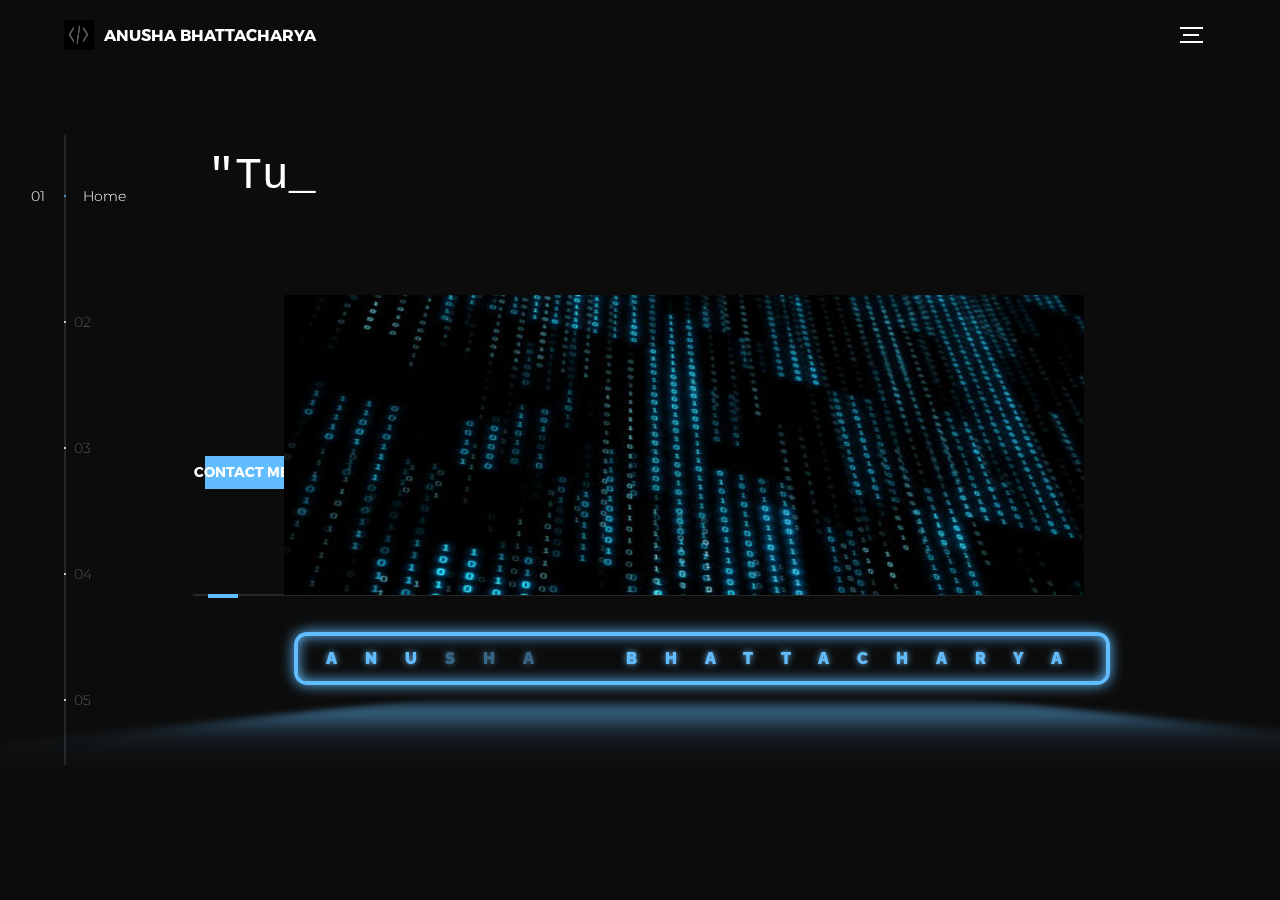
==== commit 322c0d41: "newn" ====
--- a/index.html
+++ b/index.html
@@ -72,7 +72,7 @@
                       <span class="btn-background"></span>
                     </button>
                     </div> 
-                    <img src="assets/img/code_img.png" alt="Welcome" width="800" height="300">
+                    <img src="assets/img/code_Img.png" alt="Welcome" width="800" height="300">
                   </div>
                 
                 </div>
